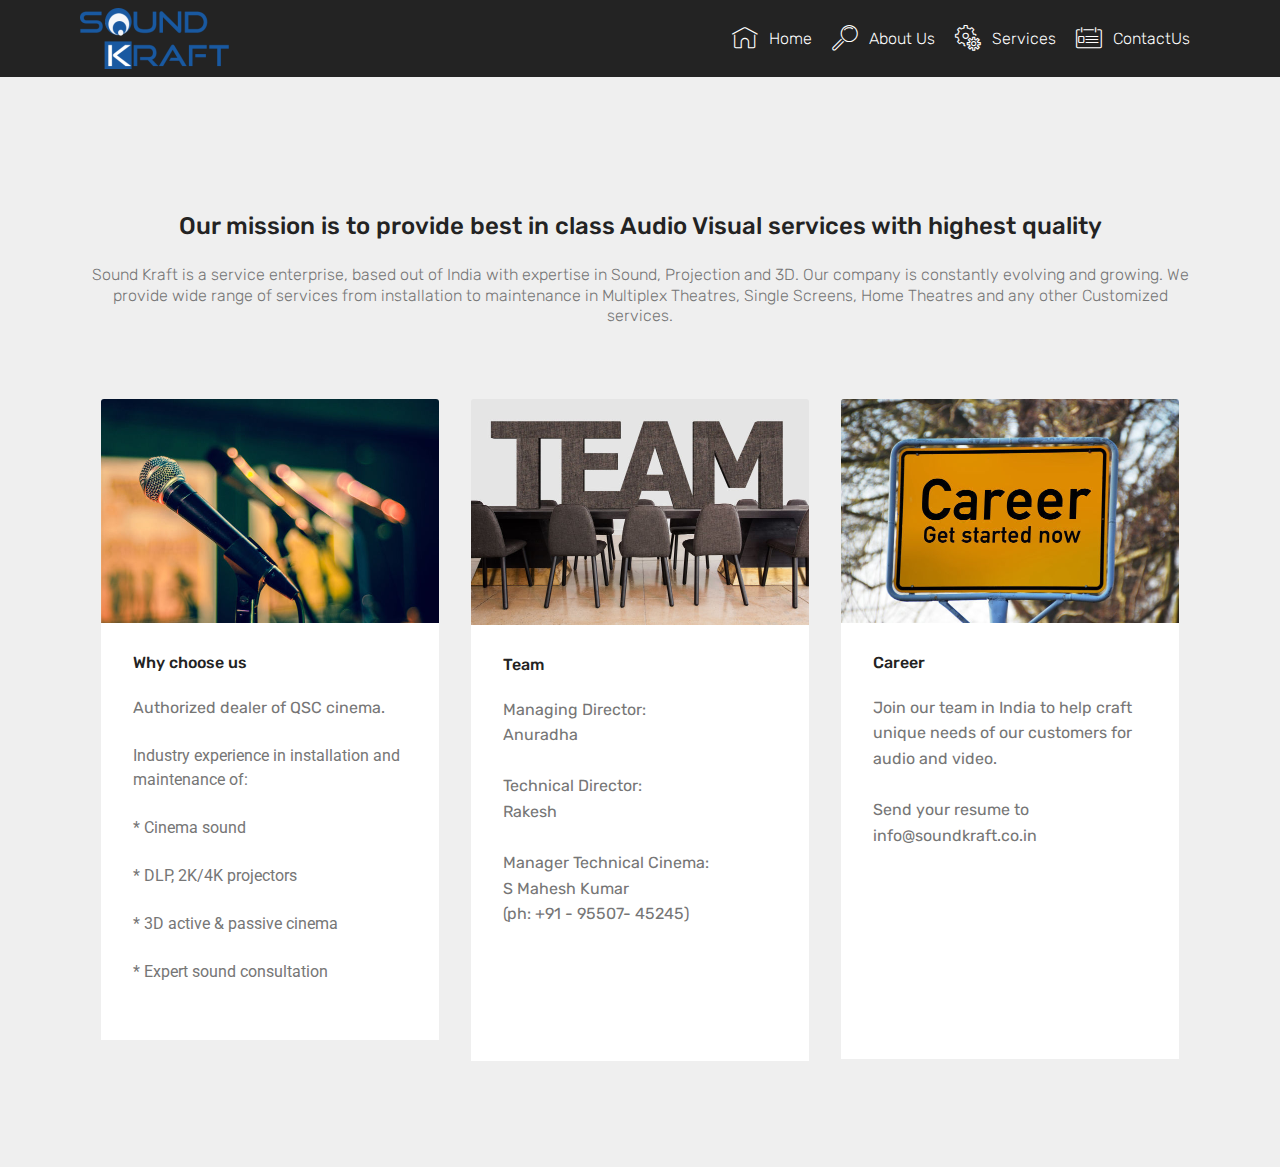
==== AboutUs.html @ 30b222fb "create github pages" ====
<!DOCTYPE html>
<html >
<head>
  <!-- Site made with Mobirise Website Builder v4.8.8, https://mobirise.com -->
  <meta charset="UTF-8">
  <meta http-equiv="X-UA-Compatible" content="IE=edge">
  <meta name="generator" content="Mobirise v4.8.8, mobirise.com">
  <meta name="viewport" content="width=device-width, initial-scale=1, minimum-scale=1">
  <link rel="shortcut icon" href="assets/images/sound-kraft-logo-without-bg-300x122.png" type="image/x-icon">
  <meta name="description" content="Web Site Builder Description">
  <title>AboutUs</title>
  <link rel="stylesheet" href="assets/web/assets/mobirise-icons/mobirise-icons.css">
  <link rel="stylesheet" href="assets/tether/tether.min.css">
  <link rel="stylesheet" href="assets/bootstrap/css/bootstrap.min.css">
  <link rel="stylesheet" href="assets/bootstrap/css/bootstrap-grid.min.css">
  <link rel="stylesheet" href="assets/bootstrap/css/bootstrap-reboot.min.css">
  <link rel="stylesheet" href="assets/animatecss/animate.min.css">
  <link rel="stylesheet" href="assets/dropdown/css/style.css">
  <link rel="stylesheet" href="assets/theme/css/style.css">
  <link rel="stylesheet" href="assets/mobirise/css/mbr-additional.css" type="text/css">
  
  
  
</head>
<body>
  <section class="menu cid-qTkzRZLJNu" once="menu" id="menu1-4">

    

    <nav class="navbar navbar-expand beta-menu navbar-dropdown align-items-center navbar-fixed-top navbar-toggleable-sm">
        <button class="navbar-toggler navbar-toggler-right" type="button" data-toggle="collapse" data-target="#navbarSupportedContent" aria-controls="navbarSupportedContent" aria-expanded="false" aria-label="Toggle navigation">
            <div class="hamburger">
                <span></span>
                <span></span>
                <span></span>
                <span></span>
            </div>
        </button>
        <div class="menu-logo">
            <div class="navbar-brand">
                <span class="navbar-logo">
                    <a href="index.html">
                         <img src="assets/images/sound-kraft-logo-without-bg-300x122.png" alt="Mobirise" title="" style="height: 3.8rem;">
                    </a>
                </span>
                
            </div>
        </div>
        <div class="collapse navbar-collapse" id="navbarSupportedContent">
            <ul class="navbar-nav nav-dropdown nav-right" data-app-modern-menu="true"><li class="nav-item">
                    <a class="nav-link link text-white display-4" href="index.html">
                        <span class="mbri-home mbr-iconfont mbr-iconfont-btn"></span>Home</a>
                </li>
                <li class="nav-item">
                    <a class="nav-link link text-white display-4" href="AboutUs.html">
                        <span class="mbri-search mbr-iconfont mbr-iconfont-btn"></span>
                        About Us
                    </a>
                </li><li class="nav-item"><a class="nav-link link text-white display-4" href="Services.html"><span class="mbri-setting mbr-iconfont mbr-iconfont-btn"></span>
                        Services</a></li><li class="nav-item"><a class="nav-link link text-white display-4" href="ContactUs.html"><span class="mbri-contact-form mbr-iconfont mbr-iconfont-btn"></span>
                        ContactUs</a></li></ul>
            
        </div>
    </nav>
</section>

<section class="engine"><a href="https://mobirise.info/l">free website templates</a></section><section class="features18 popup-btn-cards cid-rdeKLaR53b" id="features18-a">

    

    
    <div class="container">
        <h2 class="mbr-section-title pb-3 align-center mbr-fonts-style display-5">Our mission is to provide best in class Audio Visual services with highest quality</h2>
        <h3 class="mbr-section-subtitle display-5 align-center mbr-fonts-style mbr-light display-7">Sound Kraft is a service enterprise, based out of India with expertise in Sound, Projection and 3D.
 Our company is constantly evolving and growing.&nbsp;We provide wide range of services from installation to maintenance in Multiplex Theatres, Single Screens, Home Theatres and any other Customized services.</h3>
        <div class="media-container-row pt-5 ">
            <div class="card p-3 col-12 col-md-6 col-lg-4">
                <div class="card-wrapper ">
                    <div class="card-img">
                        <div class="mbr-overlay"></div>
                        <div class="mbr-section-btn text-center"><a href="#bottom" class="btn btn-primary display-4">Why choose us?</a></div>
                        <img src="assets/images/mbr-676x447.jpg" alt="Mobirise" title="">
                    </div>
                    <div class="card-box">
                        <h4 class="card-title mbr-fonts-style display-7">
                            Why choose us</h4>
                        <p class="mbr-text mbr-fonts-style align-left display-7"><span style="font-size: 1rem;">Authorized </span><span style="font-size: 1rem;">dealer </span><span style="font-size: 1rem;">of QSC cinema.</span></p><p><span style="font-size: 1rem;">Industry experience in installation and maintenance of:</span></p><p>* Cinema sound</p><p><span style="font-size: 1rem;">* DLP, 2K/4K projectors</span></p><p>* 3D active &amp; passive cinema</p><p>* Expert sound consultation</p><p></p>
                    </div>
                </div>
            </div>
            <div class="card p-3 col-12 col-md-6 col-lg-4">
                <div class="card-wrapper">
                    <div class="card-img">
                        <div class="mbr-overlay"></div>
                        <div class="mbr-section-btn text-center"><a href="#bottom" class="btn btn-primary display-4">Team</a></div>
                        <img src="assets/images/mbr-1-676x451.jpg" alt="Mobirise" title="">
                    </div>
                    <div class="card-box">
                        <h4 class="card-title mbr-fonts-style display-7">
                            Team</h4>
                        <p class="mbr-text mbr-fonts-style display-7">Managing Director:<br>Anuradha<br><br>Technical Director:<br>Rakesh<br><br>Manager Technical Cinema:<br>S Mahesh Kumar<br>(ph: +91 - 95507- 45245)<br><br><br><br><br></p>
                    </div>
                </div>
            </div>

            <div class="card p-3 col-12 col-md-6 col-lg-4">
                <div class="card-wrapper">
                    <div class="card-img">
                        <div class="mbr-overlay"></div>
                        <div class="mbr-section-btn text-center"><a href="#bottom" class="btn btn-primary display-4">Career</a></div>
                        <img src="assets/images/mbr-1-676x447.jpg" alt="Mobirise" title="">
                    </div>
                    <div class="card-box">
                        <h4 class="card-title mbr-fonts-style display-7">
                            Career</h4>
                        <p class="mbr-text mbr-fonts-style display-7">Join our team in India to help craft unique needs of our customers for audio and video.<br><br>Send your resume to info@soundkraft.co.in<br><br><br><br><br><br><br><br></p>
                    </div>
                </div>
            </div>

            
        </div>
    </div>
</section>


  <script src="assets/web/assets/jquery/jquery.min.js"></script>
  <script src="assets/popper/popper.min.js"></script>
  <script src="assets/tether/tether.min.js"></script>
  <script src="assets/bootstrap/js/bootstrap.min.js"></script>
  <script src="assets/smoothscroll/smooth-scroll.js"></script>
  <script src="assets/touchswipe/jquery.touch-swipe.min.js"></script>
  <script src="assets/viewportchecker/jquery.viewportchecker.js"></script>
  <script src="assets/mbr-popup-btns/mbr-popup-btns.js"></script>
  <script src="assets/dropdown/js/script.min.js"></script>
  <script src="assets/theme/js/script.js"></script>
  
  
  <input name="animation" type="hidden">
  </body>
</html>
---- assets/web/assets/mobirise-icons/mobirise-icons.css ----
@font-face {
  font-family: 'MobiriseIcons';
  src:  url('mobirise-icons.eot?spat4u');
  src:  url('mobirise-icons.eot?spat4u#iefix') format('embedded-opentype'),
    url('mobirise-icons.ttf?spat4u') format('truetype'),
    url('mobirise-icons.woff?spat4u') format('woff'),
    url('mobirise-icons.svg?spat4u#MobiriseIcons') format('svg');
  font-weight: normal;
  font-style: normal;
}

[class^="mbri-"], [class*=" mbri-"] {
  /* use !important to prevent issues with browser extensions that change fonts */
  font-family: MobiriseIcons !important;
  speak: none;
  font-style: normal;
  font-weight: normal;
  font-variant: normal;
  text-transform: none;
  line-height: 1;

  /* Better Font Rendering =========== */
  -webkit-font-smoothing: antialiased;
  -moz-osx-font-smoothing: grayscale;
}

.mbri-add-submenu:before {
  content: "\e900";
}
.mbri-alert:before {
  content: "\e901";
}
.mbri-align-center:before {
  content: "\e902";
}
.mbri-align-justify:before {
  content: "\e903";
}
.mbri-align-left:before {
  content: "\e904";
}
.mbri-align-right:before {
  content: "\e905";
}
.mbri-android:before {
  content: "\e906";
}
.mbri-apple:before {
  content: "\e907";
}
.mbri-arrow-down:before {
  content: "\e908";
}
.mbri-arrow-next:before {
  content: "\e909";
}
.mbri-arrow-prev:before {
  content: "\e90a";
}
.mbri-arrow-up:before {
  content: "\e90b";
}
.mbri-bold:before {
  content: "\e90c";
}
.mbri-bookmark:before {
  content: "\e90d";
}
.mbri-bootstrap:before {
  content: "\e90e";
}
.mbri-briefcase:before {
  content: "\e90f";
}
.mbri-browse:before {
  content: "\e910";
}
.mbri-bulleted-list:before {
  content: "\e911";
}
.mbri-calendar:before {
  content: "\e912";
}
.mbri-camera:before {
  content: "\e913";
}
.mbri-cart-add:before {
  content: "\e914";
}
.mbri-cart-full:before {
  content: "\e915";
}
.mbri-cash:before {
  content: "\e916";
}
.mbri-change-style:before {
  content: "\e917";
}
.mbri-chat:before {
  content: "\e918";
}
.mbri-clock:before {
  content: "\e919";
}
.mbri-close:before {
  content: "\e91a";
}
.mbri-cloud:before {
  content: "\e91b";
}
.mbri-code:before {
  content: "\e91c";
}
.mbri-contact-form:before {
  content: "\e91d";
}
.mbri-credit-card:before {
  content: "\e91e";
}
.mbri-cursor-click:before {
  content: "\e91f";
}
.mbri-cust-feedback:before {
  content: "\e920";
}
.mbri-database:before {
  content: "\e921";
}
.mbri-delivery:before {
  content: "\e922";
}
.mbri-desktop:before {
  content: "\e923";
}
.mbri-devices:before {
  content: "\e924";
}
.mbri-down:before {
  content: "\e925";
}
.mbri-download:before {
  content: "\e989";
}
.mbri-drag-n-drop:before {
  content: "\e927";
}
.mbri-drag-n-drop2:before {
  content: "\e928";
}
.mbri-edit:before {
  content: "\e929";
}
.mbri-edit2:before {
  content: "\e92a";
}
.mbri-error:before {
  content: "\e92b";
}
.mbri-extension:before {
  content: "\e92c";
}
.mbri-features:before {
  content: "\e92d";
}
.mbri-file:before {
  content: "\e92e";
}
.mbri-flag:before {
  content: "\e92f";
}
.mbri-folder:before {
  content: "\e930";
}
.mbri-gift:before {
  content: "\e931";
}
.mbri-github:before {
  content: "\e932";
}
.mbri-globe:before {
  content: "\e933";
}
.mbri-globe-2:before {
  content: "\e934";
}
.mbri-growing-chart:before {
  content: "\e935";
}
.mbri-hearth:before {
  content: "\e936";
}
.mbri-help:before {
  content: "\e937";
}
.mbri-home:before {
  content: "\e938";
}
.mbri-hot-cup:before {
  content: "\e939";
}
.mbri-idea:before {
  content: "\e93a";
}
.mbri-image-gallery:before {
  content: "\e93b";
}
.mbri-image-slider:before {
  content: "\e93c";
}
.mbri-info:before {
  content: "\e93d";
}
.mbri-italic:before {
  content: "\e93e";
}
.mbri-key:before {
  content: "\e93f";
}
.mbri-laptop:before {
  content: "\e940";
}
.mbri-layers:before {
  content: "\e941";
}
.mbri-left-right:before {
  content: "\e942";
}
.mbri-left:before {
  content: "\e943";
}
.mbri-letter:before {
  content: "\e944";
}
.mbri-like:before {
  content: "\e945";
}
.mbri-link:before {
  content: "\e946";
}
.mbri-lock:before {
  content: "\e947";
}
.mbri-login:before {
  content: "\e948";
}
.mbri-logout:before {
  content: "\e949";
}
.mbri-magic-stick:before {
  content: "\e94a";
}
.mbri-map-pin:before {
  content: "\e94b";
}
.mbri-menu:before {
  content: "\e94c";
}
.mbri-mobile:before {
  content: "\e94d";
}
.mbri-mobile2:before {
  content: "\e94e";
}
.mbri-mobirise:before {
  content: "\e94f";
}
.mbri-more-horizontal:before {
  content: "\e950";
}
.mbri-more-vertical:before {
  content: "\e951";
}
.mbri-music:before {
  content: "\e952";
}
.mbri-new-file:before {
  content: "\e953";
}
.mbri-numbered-list:before {
  content: "\e954";
}
.mbri-opened-folder:before {
  content: "\e955";
}
.mbri-pages:before {
  content: "\e956";
}
.mbri-paper-plane:before {
  content: "\e957";
}
.mbri-paperclip:before {
  content: "\e958";
}
.mbri-photo:before {
  content: "\e959";
}
.mbri-photos:before {
  content: "\e95a";
}
.mbri-pin:before {
  content: "\e95b";
}
.mbri-play:before {
  content: "\e95c";
}
.mbri-plus:before {
  content: "\e95d";
}
.mbri-preview:before {
  content: "\e95e";
}
.mbri-print:before {
  content: "\e95f";
}
.mbri-protect:before {
  content: "\e960";
}
.mbri-question:before {
  content: "\e961";
}
.mbri-quote-left:before {
  content: "\e962";
}
.mbri-quote-right:before {
  content: "\e963";
}
.mbri-refresh:before {
  content: "\e964";
}
.mbri-responsive:before {
  content: "\e965";
}
.mbri-right:before {
  content: "\e966";
}
.mbri-rocket:before {
  content: "\e967";
}
.mbri-sad-face:before {
  content: "\e968";
}
.mbri-sale:before {
  content: "\e969";
}
.mbri-save:before {
  content: "\e96a";
}
.mbri-search:before {
  content: "\e96b";
}
.mbri-setting:before {
  content: "\e96c";
}
.mbri-setting2:before {
  content: "\e96d";
}
.mbri-setting3:before {
  content: "\e96e";
}
.mbri-share:before {
  content: "\e96f";
}
.mbri-shopping-bag:before {
  content: "\e970";
}
.mbri-shopping-basket:before {
  content: "\e971";
}
.mbri-shopping-cart:before {
  content: "\e972";
}
.mbri-sites:before {
  content: "\e973";
}
.mbri-smile-face:before {
  content: "\e974";
}
.mbri-speed:before {
  content: "\e975";
}
.mbri-star:before {
  content: "\e976";
}
.mbri-success:before {
  content: "\e977";
}
.mbri-sun:before {
  content: "\e978";
}
.mbri-sun2:before {
  content: "\e979";
}
.mbri-tablet:before {
  content: "\e97a";
}
.mbri-tablet-vertical:before {
  content: "\e97b";
}
.mbri-target:before {
  content: "\e97c";
}
.mbri-timer:before {
  content: "\e97d";
}
.mbri-to-ftp:before {
  content: "\e97e";
}
.mbri-to-local-drive:before {
  content: "\e97f";
}
.mbri-touch-swipe:before {
  content: "\e980";
}
.mbri-touch:before {
  content: "\e981";
}
.mbri-trash:before {
  content: "\e982";
}
.mbri-underline:before {
  content: "\e983";
}
.mbri-unlink:before {
  content: "\e984";
}
.mbri-unlock:before {
  content: "\e985";
}
.mbri-up-down:before {
  content: "\e986";
}
.mbri-up:before {
  content: "\e987";
}
.mbri-update:before {
  content: "\e988";
}
.mbri-upload:before {
 content: "\e926"; 
}
.mbri-user:before {
  content: "\e98a";
}
.mbri-user2:before {
  content: "\e98b";
}
.mbri-users:before {
  content: "\e98c";
}
.mbri-video:before {
  content: "\e98d";
}
.mbri-video-play:before {
  content: "\e98e";
}
.mbri-watch:before {
  content: "\e98f";
}
.mbri-website-theme:before {
  content: "\e990";
}
.mbri-wifi:before {
  content: "\e991";
}
.mbri-windows:before {
  content: "\e992";
}
.mbri-zoom-out:before {
  content: "\e993";
}
.mbri-redo:before {
  content: "\e994";
}
.mbri-undo:before {
  content: "\e995";
}
---- assets/theme/css/style.css ----
/*!
 * Mobirise v4 theme (https://mobirise.com/)
 * Copyright 2017 Mobirise
 */
section {
  background-color: #eeeeee; }

section,
.container,
.container-fluid {
  position: relative;
  word-wrap: break-word; }

a.mbr-iconfont:hover {
  text-decoration: none; }

.article .lead p, .article .lead ul, .article .lead ol, .article .lead pre, .article .lead blockquote {
  margin-bottom: 0; }

a {
  font-style: normal;
  font-weight: 400;
  cursor: pointer; }
  a, a:hover {
    text-decoration: none; }

figure {
  margin-bottom: 0; }

body {
  color: #232323; }

h1, h2, h3, h4, h5, h6,
.h1, .h2, .h3, .h4, .h5, .h6,
.display-1, .display-2, .display-3, .display-4 {
  line-height: 1;
  word-break: break-word;
  word-wrap: break-word; }

b, strong {
  font-weight: bold; }

blockquote {
  padding: 10px 0 10px 20px;
  position: relative;
  border-left: 2px solid;
  border-color: #ff3366; }

input:-webkit-autofill, input:-webkit-autofill:hover, input:-webkit-autofill:focus, input:-webkit-autofill:active {
  transition-delay: 9999s;
  transition-property: background-color, color; }

textarea[type="hidden"] {
  display: none; }

body {
  position: relative; }

section {
  background-position: 50% 50%;
  background-repeat: no-repeat;
  background-size: cover; }
  section .mbr-background-video,
  section .mbr-background-video-preview {
    position: absolute;
    bottom: 0;
    left: 0;
    right: 0;
    top: 0; }

.hidden {
  visibility: hidden; }

.mbr-z-index20 {
  z-index: 20; }

/*! Base colors */
.mbr-white {
  color: #ffffff; }

.mbr-black {
  color: #000000; }

.mbr-bg-white {
  background-color: #ffffff; }

.mbr-bg-black {
  background-color: #000000; }

/*! Text-aligns */
.align-left {
  text-align: left; }

.align-center {
  text-align: center; }

.align-right {
  text-align: right; }

@media (max-width: 767px) {
  .align-left, .align-center, .align-right, .mbr-section-btn, .mbr-section-title {
    text-align: center; } }
/*! Font-weight  */
.mbr-light {
  font-weight: 300; }

.mbr-regular {
  font-weight: 400; }

.mbr-semibold {
  font-weight: 500; }

.mbr-bold {
  font-weight: 700; }

/*! Media  */
.media-size-item {
  -webkit-flex: 1 1 auto;
  -moz-flex: 1 1 auto;
  -ms-flex: 1 1 auto;
  -o-flex: 1 1 auto;
  flex: 1 1 auto; }

.media-content {
  -webkit-flex-basis: 100%;
  flex-basis: 100%; }

.media-container-row {
  display: -ms-flexbox;
  display: -webkit-flex;
  display: flex;
  -webkit-flex-direction: row;
  -ms-flex-direction: row;
  flex-direction: row;
  -webkit-flex-wrap: wrap;
  -ms-flex-wrap: wrap;
  flex-wrap: wrap;
  -webkit-justify-content: center;
  -ms-flex-pack: center;
  justify-content: center;
  -webkit-align-content: center;
  -ms-flex-line-pack: center;
  align-content: center;
  -webkit-align-items: start;
  -ms-flex-align: start;
  align-items: start; }
  .media-container-row .media-size-item {
    width: 400px; }

.media-container-column {
  display: -ms-flexbox;
  display: -webkit-flex;
  display: flex;
  -webkit-flex-direction: column;
  -ms-flex-direction: column;
  flex-direction: column;
  -webkit-flex-wrap: wrap;
  -ms-flex-wrap: wrap;
  flex-wrap: wrap;
  -webkit-justify-content: center;
  -ms-flex-pack: center;
  justify-content: center;
  -webkit-align-content: center;
  -ms-flex-line-pack: center;
  align-content: center;
  -webkit-align-items: stretch;
  -ms-flex-align: stretch;
  align-items: stretch; }
  .media-container-column > * {
    width: 100%; }

@media (min-width: 992px) {
  .media-container-row {
    -webkit-flex-wrap: nowrap;
    -ms-flex-wrap: nowrap;
    flex-wrap: nowrap; } }
figure {
  overflow: hidden; }

figure[mbr-media-size] {
  transition: width 0.1s; }

.mbr-figure img, .mbr-figure iframe {
  display: block;
  width: 100%; }

.card {
  background-color: transparent;
  border: none; }

.card-img {
  text-align: center;
  flex-shrink: 0;
  -webkit-flex-shrink: 0; }

.media {
  max-width: 100%;
  margin: 0 auto; }

.mbr-figure {
  -ms-flex-item-align: center;
  -ms-grid-row-align: center;
  -webkit-align-self: center;
  align-self: center; }

.media-container > div {
  max-width: 100%; }

.mbr-figure img, .card-img img {
  width: 100%; }

@media (max-width: 991px) {
  .media-size-item {
    width: auto !important; }

  .media {
    width: auto; }

  .mbr-figure {
    width: 100% !important; } }
/*! Buttons */
.mbr-section-btn {
  margin-left: -.25rem;
  margin-right: -.25rem;
  font-size: 0; }

nav .mbr-section-btn {
  margin-left: 0rem;
  margin-right: 0rem; }

/*! Btn icon margin */
.btn .mbr-iconfont, .btn.btn-sm .mbr-iconfont {
  cursor: pointer;
  margin-right: 0.5rem; }

.btn.btn-md .mbr-iconfont, .btn.btn-md .mbr-iconfont {
  margin-right: 0.8rem; }

.mbr-regular {
  font-weight: 400; }

.mbr-semibold {
  font-weight: 500; }

.mbr-bold {
  font-weight: 700; }

[type="submit"] {
  -webkit-appearance: none; }

/*! Full-screen */
.mbr-fullscreen .mbr-overlay {
  min-height: 100vh; }

.mbr-fullscreen {
  display: flex;
  display: -webkit-flex;
  display: -moz-flex;
  display: -ms-flex;
  display: -o-flex;
  align-items: center;
  -webkit-align-items: center;
  min-height: 100vh;
  padding-top: 3rem;
  padding-bottom: 3rem; }

/*! Map */
.map {
  height: 25rem;
  position: relative; }
  .map iframe {
    width: 100%;
    height: 100%; }

/* Form */
.form-asterisk {
  font-family: initial;
  position: absolute;
  top: -2px;
  font-weight: normal; }

/*! Scroll to top arrow */
.mbr-arrow-up {
  bottom: 25px;
  right: 90px;
  position: fixed;
  text-align: right;
  z-index: 5000;
  color: #ffffff;
  font-size: 32px;
  transform: rotate(180deg);
  -webkit-transform: rotate(180deg); }

.mbr-arrow-up a {
  background: rgba(0, 0, 0, 0.2);
  border-radius: 3px;
  color: #fff;
  display: inline-block;
  height: 60px;
  width: 60px;
  outline-style: none !important;
  position: relative;
  text-decoration: none;
  transition: all .3s ease-in-out;
  cursor: pointer;
  text-align: center; }
  .mbr-arrow-up a:hover {
    background-color: rgba(0, 0, 0, 0.4); }
  .mbr-arrow-up a i {
    line-height: 60px; }

.mbr-arrow-up-icon {
  display: block;
  color: #fff; }

.mbr-arrow-up-icon::before {
  content: "\203a";
  display: inline-block;
  font-family: serif;
  font-size: 32px;
  line-height: 1;
  font-style: normal;
  position: relative;
  top: 6px;
  left: -4px;
  -webkit-transform: rotate(-90deg);
  transform: rotate(-90deg); }

/*! Arrow Down */
.mbr-arrow {
  position: absolute;
  bottom: 45px;
  left: 50%;
  width: 60px;
  height: 60px;
  cursor: pointer;
  background-color: rgba(80, 80, 80, 0.5);
  border-radius: 50%;
  -webkit-transform: translateX(-50%);
  transform: translateX(-50%); }
  .mbr-arrow > a {
    display: inline-block;
    text-decoration: none;
    outline-style: none;
    -webkit-animation: arrowdown 1.7s ease-in-out infinite;
    animation: arrowdown 1.7s ease-in-out infinite; }
    .mbr-arrow > a > i {
      position: absolute;
      top: -2px;
      left: 15px;
      font-size: 2rem; }

@keyframes arrowdown {
  0% {
    transform: translateY(0px);
    -webkit-transform: translateY(0px); }
  50% {
    transform: translateY(-5px);
    -webkit-transform: translateY(-5px); }
  100% {
    transform: translateY(0px);
    -webkit-transform: translateY(0px); } }
@-webkit-keyframes arrowdown {
  0% {
    transform: translateY(0px);
    -webkit-transform: translateY(0px); }
  50% {
    transform: translateY(-5px);
    -webkit-transform: translateY(-5px); }
  100% {
    transform: translateY(0px);
    -webkit-transform: translateY(0px); } }
@media (max-width: 500px) {
  .mbr-arrow-up {
    left: 50%;
    right: auto;
    transform: translateX(-50%) rotate(180deg);
    -webkit-transform: translateX(-50%) rotate(180deg); } }
/*Gradients animation*/
@keyframes gradient-animation {
  from {
    background-position: 0% 100%;
    animation-timing-function: ease-in-out; }
  to {
    background-position: 100% 0%;
    animation-timing-function: ease-in-out; } }
@-webkit-keyframes gradient-animation {
  from {
    background-position: 0% 100%;
    animation-timing-function: ease-in-out; }
  to {
    background-position: 100% 0%;
    animation-timing-function: ease-in-out; } }
.bg-gradient {
  background-size: 200% 200%;
  animation: gradient-animation 5s infinite alternate;
  -webkit-animation: gradient-animation 5s infinite alternate; }

.menu .navbar-brand {
  display: -webkit-flex; }
  .menu .navbar-brand span {
    display: flex;
    display: -webkit-flex; }
  .menu .navbar-brand .navbar-caption-wrap {
    display: -webkit-flex; }
  .menu .navbar-brand .navbar-logo img {
    display: -webkit-flex; }
@media (min-width: 768px) and (max-width: 991px) {
  .menu .navbar-toggleable-sm .navbar-nav {
    display: -webkit-box;
    display: -webkit-flex;
    display: -ms-flexbox; } }
@media (min-width: 992px) {
  .menu .navbar-nav.nav-dropdown {
    display: -webkit-flex; }
  .menu .navbar-toggleable-sm .navbar-collapse {
    display: -webkit-flex !important; } }
@media (max-width: 767px) {
  .menu .navbar-collapse {
    overflow-y: auto;
    max-height: 80vh; }
  .menu .dropdown-menu {
    max-height: 60vh;
    overflow-y: auto; } }

.navbar {
  display: -webkit-flex;
  -webkit-flex-wrap: wrap;
  -webkit-align-items: center;
  -webkit-justify-content: space-between; }

.navbar-collapse {
  -webkit-flex-basis: 100%;
  -webkit-flex-grow: 1;
  -webkit-align-items: center; }

.nav-dropdown .link {
  padding: .667em 1.667em !important;
  margin: 0 !important; }

.nav {
  display: -webkit-flex;
  -webkit-flex-wrap: wrap; }

.row {
  display: -webkit-flex;
  -webkit-flex-wrap: wrap; }

.justify-content-center {
  -webkit-justify-content: center; }

.form-inline {
  display: -webkit-flex;
  -webkit-flex-flow: row wrap;
  -webkit-align-items: center; }

.card-wrapper {
  -webkit-flex: 1; }

.carousel-control {
  z-index: 10;
  display: -webkit-flex;
  -webkit-align-items: center;
  -webkit-justify-content: center; }

.carousel-controls {
  display: -webkit-flex; }

.media {
  display: -webkit-flex; }

/*# sourceMappingURL=style.css.map */
.engine {
	position: absolute;
	text-indent: -2400px;
	text-align: center;
	padding: 0;
	top: 0;
	left: -2400px;
}
---- assets/mobirise/css/mbr-additional.css ----
@import url(https://fonts.googleapis.com/css?family=Roboto:100,100i,300,300i,400,400i,500,500i,700,700i,900,900i);
@import url(https://fonts.googleapis.com/css?family=Rubik:300,300i,400,400i,500,500i,700,700i,900,900i);





body {
  font-style: normal;
  line-height: 1.5;
}
.mbr-section-title {
  font-style: normal;
  line-height: 1.2;
}
.mbr-section-subtitle {
  line-height: 1.3;
}
.mbr-text {
  font-style: normal;
  line-height: 1.6;
}
.display-1 {
  font-family: 'Roboto', sans-serif;
  font-size: 4.25rem;
}
.display-1 > .mbr-iconfont {
  font-size: 6.8rem;
}
.display-2 {
  font-family: 'Rubik', sans-serif;
  font-size: 3rem;
}
.display-2 > .mbr-iconfont {
  font-size: 4.8rem;
}
.display-4 {
  font-family: 'Rubik', sans-serif;
  font-size: 1rem;
}
.display-4 > .mbr-iconfont {
  font-size: 1.6rem;
}
.display-5 {
  font-family: 'Rubik', sans-serif;
  font-size: 1.5rem;
}
.display-5 > .mbr-iconfont {
  font-size: 2.4rem;
}
.display-7 {
  font-family: 'Rubik', sans-serif;
  font-size: 1rem;
}
.display-7 > .mbr-iconfont {
  font-size: 1.6rem;
}
/* ---- Fluid typography for mobile devices ---- */
/* 1.4 - font scale ratio ( bootstrap == 1.42857 ) */
/* 100vw - current viewport width */
/* (48 - 20)  48 == 48rem == 768px, 20 == 20rem == 320px(minimal supported viewport) */
/* 0.65 - min scale variable, may vary */
@media (max-width: 768px) {
  .display-1 {
    font-size: 3.4rem;
    font-size: calc( 2.1374999999999997rem + (4.25 - 2.1374999999999997) * ((100vw - 20rem) / (48 - 20)));
    line-height: calc( 1.4 * (2.1374999999999997rem + (4.25 - 2.1374999999999997) * ((100vw - 20rem) / (48 - 20))));
  }
  .display-2 {
    font-size: 2.4rem;
    font-size: calc( 1.7rem + (3 - 1.7) * ((100vw - 20rem) / (48 - 20)));
    line-height: calc( 1.4 * (1.7rem + (3 - 1.7) * ((100vw - 20rem) / (48 - 20))));
  }
  .display-4 {
    font-size: 0.8rem;
    font-size: calc( 1rem + (1 - 1) * ((100vw - 20rem) / (48 - 20)));
    line-height: calc( 1.4 * (1rem + (1 - 1) * ((100vw - 20rem) / (48 - 20))));
  }
  .display-5 {
    font-size: 1.2rem;
    font-size: calc( 1.175rem + (1.5 - 1.175) * ((100vw - 20rem) / (48 - 20)));
    line-height: calc( 1.4 * (1.175rem + (1.5 - 1.175) * ((100vw - 20rem) / (48 - 20))));
  }
}
/* Buttons */
.btn {
  font-weight: 500;
  border-width: 2px;
  font-style: normal;
  letter-spacing: 1px;
  margin: .4rem .8rem;
  white-space: normal;
  -webkit-transition: all 0.3s ease-in-out;
  -moz-transition: all 0.3s ease-in-out;
  transition: all 0.3s ease-in-out;
  display: inline-flex;
  align-items: center;
  justify-content: center;
  word-break: break-word;
  -webkit-align-items: center;
  -webkit-justify-content: center;
  display: -webkit-inline-flex;
  padding: 1rem 3rem;
  border-radius: 3px;
}
.btn-sm {
  font-weight: 500;
  letter-spacing: 1px;
  -webkit-transition: all 0.3s ease-in-out;
  -moz-transition: all 0.3s ease-in-out;
  transition: all 0.3s ease-in-out;
  padding: 0.6rem 1.5rem;
  border-radius: 3px;
}
.btn-md {
  font-weight: 500;
  letter-spacing: 1px;
  margin: .4rem .8rem !important;
  -webkit-transition: all 0.3s ease-in-out;
  -moz-transition: all 0.3s ease-in-out;
  transition: all 0.3s ease-in-out;
  padding: 1rem 3rem;
  border-radius: 3px;
}
.btn-lg {
  font-weight: 500;
  letter-spacing: 1px;
  margin: .4rem .8rem !important;
  -webkit-transition: all 0.3s ease-in-out;
  -moz-transition: all 0.3s ease-in-out;
  transition: all 0.3s ease-in-out;
  padding: 1.2rem 3.2rem;
  border-radius: 3px;
}
.bg-primary {
  background-color: #149dcc !important;
}
.bg-success {
  background-color: #f7ed4a !important;
}
.bg-info {
  background-color: #82786e !important;
}
.bg-warning {
  background-color: #879a9f !important;
}
.bg-danger {
  background-color: #b1a374 !important;
}
.btn-primary,
.btn-primary:active {
  background-color: #149dcc !important;
  border-color: #149dcc !important;
  color: #ffffff !important;
}
.btn-primary:hover,
.btn-primary:focus,
.btn-primary.focus,
.btn-primary.active {
  color: #ffffff !important;
  background-color: #0d6786 !important;
  border-color: #0d6786 !important;
}
.btn-primary.disabled,
.btn-primary:disabled {
  color: #ffffff !important;
  background-color: #0d6786 !important;
  border-color: #0d6786 !important;
}
.btn-secondary,
.btn-secondary:active {
  background-color: #ff3366 !important;
  border-color: #ff3366 !important;
  color: #ffffff !important;
}
.btn-secondary:hover,
.btn-secondary:focus,
.btn-secondary.focus,
.btn-secondary.active {
  color: #ffffff !important;
  background-color: #e50039 !important;
  border-color: #e50039 !important;
}
.btn-secondary.disabled,
.btn-secondary:disabled {
  color: #ffffff !important;
  background-color: #e50039 !important;
  border-color: #e50039 !important;
}
.btn-info,
.btn-info:active {
  background-color: #82786e !important;
  border-color: #82786e !important;
  color: #ffffff !important;
}
.btn-info:hover,
.btn-info:focus,
.btn-info.focus,
.btn-info.active {
  color: #ffffff !important;
  background-color: #59524b !important;
  border-color: #59524b !important;
}
.btn-info.disabled,
.btn-info:disabled {
  color: #ffffff !important;
  background-color: #59524b !important;
  border-color: #59524b !important;
}
.btn-success,
.btn-success:active {
  background-color: #f7ed4a !important;
  border-color: #f7ed4a !important;
  color: #3f3c03 !important;
}
.btn-success:hover,
.btn-success:focus,
.btn-success.focus,
.btn-success.active {
  color: #3f3c03 !important;
  background-color: #eadd0a !important;
  border-color: #eadd0a !important;
}
.btn-success.disabled,
.btn-success:disabled {
  color: #3f3c03 !important;
  background-color: #eadd0a !important;
  border-color: #eadd0a !important;
}
.btn-warning,
.btn-warning:active {
  background-color: #879a9f !important;
  border-color: #879a9f !important;
  color: #ffffff !important;
}
.btn-warning:hover,
.btn-warning:focus,
.btn-warning.focus,
.btn-warning.active {
  color: #ffffff !important;
  background-color: #617479 !important;
  border-color: #617479 !important;
}
.btn-warning.disabled,
.btn-warning:disabled {
  color: #ffffff !important;
  background-color: #617479 !important;
  border-color: #617479 !important;
}
.btn-danger,
.btn-danger:active {
  background-color: #b1a374 !important;
  border-color: #b1a374 !important;
  color: #ffffff !important;
}
.btn-danger:hover,
.btn-danger:focus,
.btn-danger.focus,
.btn-danger.active {
  color: #ffffff !important;
  background-color: #8b7d4e !important;
  border-color: #8b7d4e !important;
}
.btn-danger.disabled,
.btn-danger:disabled {
  color: #ffffff !important;
  background-color: #8b7d4e !important;
  border-color: #8b7d4e !important;
}
.btn-white {
  color: #333333 !important;
}
.btn-white,
.btn-white:active {
  background-color: #ffffff !important;
  border-color: #ffffff !important;
  color: #808080 !important;
}
.btn-white:hover,
.btn-white:focus,
.btn-white.focus,
.btn-white.active {
  color: #808080 !important;
  background-color: #d9d9d9 !important;
  border-color: #d9d9d9 !important;
}
.btn-white.disabled,
.btn-white:disabled {
  color: #808080 !important;
  background-color: #d9d9d9 !important;
  border-color: #d9d9d9 !important;
}
.btn-black,
.btn-black:active {
  background-color: #333333 !important;
  border-color: #333333 !important;
  color: #ffffff !important;
}
.btn-black:hover,
.btn-black:focus,
.btn-black.focus,
.btn-black.active {
  color: #ffffff !important;
  background-color: #0d0d0d !important;
  border-color: #0d0d0d !important;
}
.btn-black.disabled,
.btn-black:disabled {
  color: #ffffff !important;
  background-color: #0d0d0d !important;
  border-color: #0d0d0d !important;
}
.btn-primary-outline,
.btn-primary-outline:active {
  background: none;
  border-color: #0b566f;
  color: #0b566f;
}
.btn-primary-outline:hover,
.btn-primary-outline:focus,
.btn-primary-outline.focus,
.btn-primary-outline.active {
  color: #ffffff;
  background-color: #149dcc;
  border-color: #149dcc;
}
.btn-primary-outline.disabled,
.btn-primary-outline:disabled {
  color: #ffffff !important;
  background-color: #149dcc !important;
  border-color: #149dcc !important;
}
.btn-secondary-outline,
.btn-secondary-outline:active {
  background: none;
  border-color: #cc0033;
  color: #cc0033;
}
.btn-secondary-outline:hover,
.btn-secondary-outline:focus,
.btn-secondary-outline.focus,
.btn-secondary-outline.active {
  color: #ffffff;
  background-color: #ff3366;
  border-color: #ff3366;
}
.btn-secondary-outline.disabled,
.btn-secondary-outline:disabled {
  color: #ffffff !important;
  background-color: #ff3366 !important;
  border-color: #ff3366 !important;
}
.btn-info-outline,
.btn-info-outline:active {
  background: none;
  border-color: #4b453f;
  color: #4b453f;
}
.btn-info-outline:hover,
.btn-info-outline:focus,
.btn-info-outline.focus,
.btn-info-outline.active {
  color: #ffffff;
  background-color: #82786e;
  border-color: #82786e;
}
.btn-info-outline.disabled,
.btn-info-outline:disabled {
  color: #ffffff !important;
  background-color: #82786e !important;
  border-color: #82786e !important;
}
.btn-success-outline,
.btn-success-outline:active {
  background: none;
  border-color: #d2c609;
  color: #d2c609;
}
.btn-success-outline:hover,
.btn-success-outline:focus,
.btn-success-outline.focus,
.btn-success-outline.active {
  color: #3f3c03;
  background-color: #f7ed4a;
  border-color: #f7ed4a;
}
.btn-success-outline.disabled,
.btn-success-outline:disabled {
  color: #3f3c03 !important;
  background-color: #f7ed4a !important;
  border-color: #f7ed4a !important;
}
.btn-warning-outline,
.btn-warning-outline:active {
  background: none;
  border-color: #55666b;
  color: #55666b;
}
.btn-warning-outline:hover,
.btn-warning-outline:focus,
.btn-warning-outline.focus,
.btn-warning-outline.active {
  color: #ffffff;
  background-color: #879a9f;
  border-color: #879a9f;
}
.btn-warning-outline.disabled,
.btn-warning-outline:disabled {
  color: #ffffff !important;
  background-color: #879a9f !important;
  border-color: #879a9f !important;
}
.btn-danger-outline,
.btn-danger-outline:active {
  background: none;
  border-color: #7a6e45;
  color: #7a6e45;
}
.btn-danger-outline:hover,
.btn-danger-outline:focus,
.btn-danger-outline.focus,
.btn-danger-outline.active {
  color: #ffffff;
  background-color: #b1a374;
  border-color: #b1a374;
}
.btn-danger-outline.disabled,
.btn-danger-outline:disabled {
  color: #ffffff !important;
  background-color: #b1a374 !important;
  border-color: #b1a374 !important;
}
.btn-black-outline,
.btn-black-outline:active {
  background: none;
  border-color: #000000;
  color: #000000;
}
.btn-black-outline:hover,
.btn-black-outline:focus,
.btn-black-outline.focus,
.btn-black-outline.active {
  color: #ffffff;
  background-color: #333333;
  border-color: #333333;
}
.btn-black-outline.disabled,
.btn-black-outline:disabled {
  color: #ffffff !important;
  background-color: #333333 !important;
  border-color: #333333 !important;
}
.btn-white-outline,
.btn-white-outline:active,
.btn-white-outline.active {
  background: none;
  border-color: #ffffff;
  color: #ffffff;
}
.btn-white-outline:hover,
.btn-white-outline:focus,
.btn-white-outline.focus {
  color: #333333;
  background-color: #ffffff;
  border-color: #ffffff;
}
.text-primary {
  color: #149dcc !important;
}
.text-secondary {
  color: #ff3366 !important;
}
.text-success {
  color: #f7ed4a !important;
}
.text-info {
  color: #82786e !important;
}
.text-warning {
  color: #879a9f !important;
}
.text-danger {
  color: #b1a374 !important;
}
.text-white {
  color: #ffffff !important;
}
.text-black {
  color: #000000 !important;
}
a.text-primary:hover,
a.text-primary:focus {
  color: #0b566f !important;
}
a.text-secondary:hover,
a.text-secondary:focus {
  color: #cc0033 !important;
}
a.text-success:hover,
a.text-success:focus {
  color: #d2c609 !important;
}
a.text-info:hover,
a.text-info:focus {
  color: #4b453f !important;
}
a.text-warning:hover,
a.text-warning:focus {
  color: #55666b !important;
}
a.text-danger:hover,
a.text-danger:focus {
  color: #7a6e45 !important;
}
a.text-white:hover,
a.text-white:focus {
  color: #b3b3b3 !important;
}
a.text-black:hover,
a.text-black:focus {
  color: #4d4d4d !important;
}
.alert-success {
  background-color: #70c770;
}
.alert-info {
  background-color: #82786e;
}
.alert-warning {
  background-color: #879a9f;
}
.alert-danger {
  background-color: #b1a374;
}
.mbr-section-btn a.btn:not(.btn-form) {
  border-radius: 100px;
}
.mbr-section-btn a.btn:not(.btn-form):hover,
.mbr-section-btn a.btn:not(.btn-form):focus {
  box-shadow: none !important;
}
.mbr-section-btn a.btn:not(.btn-form):hover,
.mbr-section-btn a.btn:not(.btn-form):focus {
  box-shadow: 0 10px 40px 0 rgba(0, 0, 0, 0.2) !important;
  -webkit-box-shadow: 0 10px 40px 0 rgba(0, 0, 0, 0.2) !important;
}
.mbr-gallery-filter li a {
  border-radius: 100px !important;
}
.mbr-gallery-filter li.active .btn {
  background-color: #149dcc;
  border-color: #149dcc;
  color: #ffffff;
}
.mbr-gallery-filter li.active .btn:focus {
  box-shadow: none;
}
.nav-tabs .nav-link {
  border-radius: 100px !important;
}
.btn-form {
  border-radius: 0;
}
.btn-form:hover {
  cursor: pointer;
}
a,
a:hover {
  color: #149dcc;
}
.mbr-plan-header.bg-primary .mbr-plan-subtitle,
.mbr-plan-header.bg-primary .mbr-plan-price-desc {
  color: #b4e6f8;
}
.mbr-plan-header.bg-success .mbr-plan-subtitle,
.mbr-plan-header.bg-success .mbr-plan-price-desc {
  color: #ffffff;
}
.mbr-plan-header.bg-info .mbr-plan-subtitle,
.mbr-plan-header.bg-info .mbr-plan-price-desc {
  color: #beb8b2;
}
.mbr-plan-header.bg-warning .mbr-plan-subtitle,
.mbr-plan-header.bg-warning .mbr-plan-price-desc {
  color: #ced6d8;
}
.mbr-plan-header.bg-danger .mbr-plan-subtitle,
.mbr-plan-header.bg-danger .mbr-plan-price-desc {
  color: #dfd9c6;
}
/* Scroll to top button*/
.scrollToTop_wraper {
  display: none;
}
#scrollToTop a i:before {
  content: '';
  position: absolute;
  height: 40%;
  top: 25%;
  background: #fff;
  width: 2px;
  left: calc(50% - 1px);
}
#scrollToTop a i:after {
  content: '';
  position: absolute;
  display: block;
  border-top: 2px solid #fff;
  border-right: 2px solid #fff;
  width: 40%;
  height: 40%;
  left: 30%;
  bottom: 30%;
  transform: rotate(135deg);
  -webkit-transform: rotate(135deg);
}
/* Others*/
.note-check a[data-value=Rubik] {
  font-style: normal;
}
.mbr-arrow a {
  color: #ffffff;
}
@media (max-width: 767px) {
  .mbr-arrow {
    display: none;
  }
}
.form-control-label {
  position: relative;
  cursor: pointer;
  margin-bottom: .357em;
  padding: 0;
}
.alert {
  color: #ffffff;
  border-radius: 0;
  border: 0;
  font-size: .875rem;
  line-height: 1.5;
  margin-bottom: 1.875rem;
  padding: 1.25rem;
  position: relative;
}
.alert.alert-form::after {
  background-color: inherit;
  bottom: -7px;
  content: "";
  display: block;
  height: 14px;
  left: 50%;
  margin-left: -7px;
  position: absolute;
  transform: rotate(45deg);
  width: 14px;
  -webkit-transform: rotate(45deg);
}
.form-control {
  background-color: #f5f5f5;
  box-shadow: none;
  color: #565656;
  font-family: 'Rubik', sans-serif;
  font-size: 1rem;
  line-height: 1.43;
  min-height: 3.5em;
  padding: 1.07em .5em;
}
.form-control > .mbr-iconfont {
  font-size: 1.6rem;
}
.form-control,
.form-control:focus {
  border: 1px solid #e8e8e8;
}
.form-active .form-control:invalid {
  border-color: red;
}
.mbr-overlay {
  background-color: #000;
  bottom: 0;
  left: 0;
  opacity: .5;
  position: absolute;
  right: 0;
  top: 0;
  z-index: 0;
}
blockquote {
  font-style: italic;
  padding: 10px 0 10px 20px;
  font-size: 1.09rem;
  position: relative;
  border-color: #149dcc;
  border-width: 3px;
}
ul,
ol,
pre,
blockquote {
  margin-bottom: 2.3125rem;
}
pre {
  background: #f4f4f4;
  padding: 10px 24px;
  white-space: pre-wrap;
}
.inactive {
  -webkit-user-select: none;
  -moz-user-select: none;
  -ms-user-select: none;
  user-select: none;
  pointer-events: none;
  -webkit-user-drag: none;
  user-drag: none;
}
.mbr-section__comments .row {
  justify-content: center;
  -webkit-justify-content: center;
}
/* Forms */
.mbr-form .btn {
  margin: .4rem 0;
}
.mbr-form .input-group-btn a.btn {
  border-radius: 100px !important;
}
.mbr-form .input-group-btn a.btn:hover {
  box-shadow: 0 10px 40px 0 rgba(0, 0, 0, 0.2);
}
.mbr-form .input-group-btn button[type="submit"] {
  border-radius: 100px !important;
  padding: 1rem 3rem;
}
.mbr-form .input-group-btn button[type="submit"]:hover {
  box-shadow: 0 10px 40px 0 rgba(0, 0, 0, 0.2);
}
.form2 .form-control {
  border-top-left-radius: 100px;
  border-bottom-left-radius: 100px;
}
.form2 .input-group-btn a.btn {
  border-top-left-radius: 0 !important;
  border-bottom-left-radius: 0 !important;
}
.form2 .input-group-btn button[type="submit"] {
  border-top-left-radius: 0 !important;
  border-bottom-left-radius: 0 !important;
}
.form3 input[type="email"] {
  border-radius: 100px !important;
}
@media (max-width: 349px) {
  .form2 input[type="email"] {
    border-radius: 100px !important;
  }
  .form2 .input-group-btn a.btn {
    border-radius: 100px !important;
  }
  .form2 .input-group-btn button[type="submit"] {
    border-radius: 100px !important;
  }
}
@media (max-width: 767px) {
  .btn {
    font-size: .75rem !important;
  }
  .btn .mbr-iconfont {
    font-size: 1rem !important;
  }
}
/* Social block */
.btn-social {
  font-size: 20px;
  border-radius: 50%;
  padding: 0;
  width: 44px;
  height: 44px;
  line-height: 44px;
  text-align: center;
  position: relative;
  border: 2px solid #c0a375;
  border-color: #149dcc;
  color: #232323;
  cursor: pointer;
}
.btn-social i {
  top: 0;
  line-height: 44px;
  width: 44px;
}
.btn-social:hover {
  color: #fff;
  background: #149dcc;
}
.btn-social + .btn {
  margin-left: .1rem;
}
/* Footer */
.mbr-footer-content li::before,
.mbr-footer .mbr-contacts li::before {
  background: #149dcc;
}
.mbr-footer-content li a:hover,
.mbr-footer .mbr-contacts li a:hover {
  color: #149dcc;
}
.footer3 input[type="email"],
.footer4 input[type="email"] {
  border-radius: 100px !important;
}
.footer3 .input-group-btn a.btn,
.footer4 .input-group-btn a.btn {
  border-radius: 100px !important;
}
.footer3 .input-group-btn button[type="submit"],
.footer4 .input-group-btn button[type="submit"] {
  border-radius: 100px !important;
}
/* Headers*/
.header13 .form-inline input[type="email"],
.header14 .form-inline input[type="email"] {
  border-radius: 100px;
}
.header13 .form-inline input[type="text"],
.header14 .form-inline input[type="text"] {
  border-radius: 100px;
}
.header13 .form-inline input[type="tel"],
.header14 .form-inline input[type="tel"] {
  border-radius: 100px;
}
.header13 .form-inline a.btn,
.header14 .form-inline a.btn {
  border-radius: 100px;
}
.header13 .form-inline button,
.header14 .form-inline button {
  border-radius: 100px !important;
}
.offset-1 {
  margin-left: 8.33333%;
}
.offset-2 {
  margin-left: 16.66667%;
}
.offset-3 {
  margin-left: 25%;
}
.offset-4 {
  margin-left: 33.33333%;
}
.offset-5 {
  margin-left: 41.66667%;
}
.offset-6 {
  margin-left: 50%;
}
.offset-7 {
  margin-left: 58.33333%;
}
.offset-8 {
  margin-left: 66.66667%;
}
.offset-9 {
  margin-left: 75%;
}
.offset-10 {
  margin-left: 83.33333%;
}
.offset-11 {
  margin-left: 91.66667%;
}
@media (min-width: 576px) {
  .offset-sm-0 {
    margin-left: 0%;
  }
  .offset-sm-1 {
    margin-left: 8.33333%;
  }
  .offset-sm-2 {
    margin-left: 16.66667%;
  }
  .offset-sm-3 {
    margin-left: 25%;
  }
  .offset-sm-4 {
    margin-left: 33.33333%;
  }
  .offset-sm-5 {
    margin-left: 41.66667%;
  }
  .offset-sm-6 {
    margin-left: 50%;
  }
  .offset-sm-7 {
    margin-left: 58.33333%;
  }
  .offset-sm-8 {
    margin-left: 66.66667%;
  }
  .offset-sm-9 {
    margin-left: 75%;
  }
  .offset-sm-10 {
    margin-left: 83.33333%;
  }
  .offset-sm-11 {
    margin-left: 91.66667%;
  }
}
@media (min-width: 768px) {
  .offset-md-0 {
    margin-left: 0%;
  }
  .offset-md-1 {
    margin-left: 8.33333%;
  }
  .offset-md-2 {
    margin-left: 16.66667%;
  }
  .offset-md-3 {
    margin-left: 25%;
  }
  .offset-md-4 {
    margin-left: 33.33333%;
  }
  .offset-md-5 {
    margin-left: 41.66667%;
  }
  .offset-md-6 {
    margin-left: 50%;
  }
  .offset-md-7 {
    margin-left: 58.33333%;
  }
  .offset-md-8 {
    margin-left: 66.66667%;
  }
  .offset-md-9 {
    margin-left: 75%;
  }
  .offset-md-10 {
    margin-left: 83.33333%;
  }
  .offset-md-11 {
    margin-left: 91.66667%;
  }
}
@media (min-width: 992px) {
  .offset-lg-0 {
    margin-left: 0%;
  }
  .offset-lg-1 {
    margin-left: 8.33333%;
  }
  .offset-lg-2 {
    margin-left: 16.66667%;
  }
  .offset-lg-3 {
    margin-left: 25%;
  }
  .offset-lg-4 {
    margin-left: 33.33333%;
  }
  .offset-lg-5 {
    margin-left: 41.66667%;
  }
  .offset-lg-6 {
    margin-left: 50%;
  }
  .offset-lg-7 {
    margin-left: 58.33333%;
  }
  .offset-lg-8 {
    margin-left: 66.66667%;
  }
  .offset-lg-9 {
    margin-left: 75%;
  }
  .offset-lg-10 {
    margin-left: 83.33333%;
  }
  .offset-lg-11 {
    margin-left: 91.66667%;
  }
}
@media (min-width: 1200px) {
  .offset-xl-0 {
    margin-left: 0%;
  }
  .offset-xl-1 {
    margin-left: 8.33333%;
  }
  .offset-xl-2 {
    margin-left: 16.66667%;
  }
  .offset-xl-3 {
    margin-left: 25%;
  }
  .offset-xl-4 {
    margin-left: 33.33333%;
  }
  .offset-xl-5 {
    margin-left: 41.66667%;
  }
  .offset-xl-6 {
    margin-left: 50%;
  }
  .offset-xl-7 {
    margin-left: 58.33333%;
  }
  .offset-xl-8 {
    margin-left: 66.66667%;
  }
  .offset-xl-9 {
    margin-left: 75%;
  }
  .offset-xl-10 {
    margin-left: 83.33333%;
  }
  .offset-xl-11 {
    margin-left: 91.66667%;
  }
}
.navbar-toggler {
  -webkit-align-self: flex-start;
  -ms-flex-item-align: start;
  align-self: flex-start;
  padding: 0.25rem 0.75rem;
  font-size: 1.25rem;
  line-height: 1;
  background: transparent;
  border: 1px solid transparent;
  -webkit-border-radius: 0.25rem;
  border-radius: 0.25rem;
}
.navbar-toggler:focus,
.navbar-toggler:hover {
  text-decoration: none;
}
.navbar-toggler-icon {
  display: inline-block;
  width: 1.5em;
  height: 1.5em;
  vertical-align: middle;
  content: "";
  background: no-repeat center center;
  -webkit-background-size: 100% 100%;
  -o-background-size: 100% 100%;
  background-size: 100% 100%;
}
.navbar-toggler-left {
  position: absolute;
  left: 1rem;
}
.navbar-toggler-right {
  position: absolute;
  right: 1rem;
}
@media (max-width: 575px) {
  .navbar-toggleable .navbar-nav .dropdown-menu {
    position: static;
    float: none;
  }
  .navbar-toggleable > .container {
    padding-right: 0;
    padding-left: 0;
  }
}
@media (min-width: 576px) {
  .navbar-toggleable {
    -webkit-box-orient: horizontal;
    -webkit-box-direction: normal;
    -webkit-flex-direction: row;
    -ms-flex-direction: row;
    flex-direction: row;
    -webkit-flex-wrap: nowrap;
    -ms-flex-wrap: nowrap;
    flex-wrap: nowrap;
    -webkit-box-align: center;
    -webkit-align-items: center;
    -ms-flex-align: center;
    align-items: center;
  }
  .navbar-toggleable .navbar-nav {
    -webkit-box-orient: horizontal;
    -webkit-box-direction: normal;
    -webkit-flex-direction: row;
    -ms-flex-direction: row;
    flex-direction: row;
  }
  .navbar-toggleable .navbar-nav .nav-link {
    padding-right: .5rem;
    padding-left: .5rem;
  }
  .navbar-toggleable > .container {
    display: -webkit-box;
    display: -webkit-flex;
    display: -ms-flexbox;
    display: flex;
    -webkit-flex-wrap: nowrap;
    -ms-flex-wrap: nowrap;
    flex-wrap: nowrap;
    -webkit-box-align: center;
    -webkit-align-items: center;
    -ms-flex-align: center;
    align-items: center;
  }
  .navbar-toggleable .navbar-collapse {
    display: -webkit-box !important;
    display: -webkit-flex !important;
    display: -ms-flexbox !important;
    display: flex !important;
    width: 100%;
  }
  .navbar-toggleable .navbar-toggler {
    display: none;
  }
}
@media (max-width: 767px) {
  .navbar-toggleable-sm .navbar-nav .dropdown-menu {
    position: static;
    float: none;
  }
  .navbar-toggleable-sm > .container {
    padding-right: 0;
    padding-left: 0;
  }
}
@media (min-width: 768px) {
  .navbar-toggleable-sm {
    -webkit-box-orient: horizontal;
    -webkit-box-direction: normal;
    -webkit-flex-direction: row;
    -ms-flex-direction: row;
    flex-direction: row;
    -webkit-flex-wrap: nowrap;
    -ms-flex-wrap: nowrap;
    flex-wrap: nowrap;
    -webkit-box-align: center;
    -webkit-align-items: center;
    -ms-flex-align: center;
    align-items: center;
  }
  .navbar-toggleable-sm .navbar-nav {
    -webkit-box-orient: horizontal;
    -webkit-box-direction: normal;
    -webkit-flex-direction: row;
    -ms-flex-direction: row;
    flex-direction: row;
  }
  .navbar-toggleable-sm .navbar-nav .nav-link {
    padding-right: .5rem;
    padding-left: .5rem;
  }
  .navbar-toggleable-sm > .container {
    display: -webkit-box;
    display: -webkit-flex;
    display: -ms-flexbox;
    display: flex;
    -webkit-flex-wrap: nowrap;
    -ms-flex-wrap: nowrap;
    flex-wrap: nowrap;
    -webkit-box-align: center;
    -webkit-align-items: center;
    -ms-flex-align: center;
    align-items: center;
  }
  .navbar-toggleable-sm .navbar-collapse {
    display: none;
    width: 100%;
  }
  .navbar-toggleable-sm .navbar-toggler {
    display: none;
  }
}
@media (max-width: 991px) {
  .navbar-toggleable-md .navbar-nav .dropdown-menu {
    position: static;
    float: none;
  }
  .navbar-toggleable-md > .container {
    padding-right: 0;
    padding-left: 0;
  }
}
@media (min-width: 992px) {
  .navbar-toggleable-md {
    -webkit-box-orient: horizontal;
    -webkit-box-direction: normal;
    -webkit-flex-direction: row;
    -ms-flex-direction: row;
    flex-direction: row;
    -webkit-flex-wrap: nowrap;
    -ms-flex-wrap: nowrap;
    flex-wrap: nowrap;
    -webkit-box-align: center;
    -webkit-align-items: center;
    -ms-flex-align: center;
    align-items: center;
  }
  .navbar-toggleable-md .navbar-nav {
    -webkit-box-orient: horizontal;
    -webkit-box-direction: normal;
    -webkit-flex-direction: row;
    -ms-flex-direction: row;
    flex-direction: row;
  }
  .navbar-toggleable-md .navbar-nav .nav-link {
    padding-right: .5rem;
    padding-left: .5rem;
  }
  .navbar-toggleable-md > .container {
    display: -webkit-box;
    display: -webkit-flex;
    display: -ms-flexbox;
    display: flex;
    -webkit-flex-wrap: nowrap;
    -ms-flex-wrap: nowrap;
    flex-wrap: nowrap;
    -webkit-box-align: center;
    -webkit-align-items: center;
    -ms-flex-align: center;
    align-items: center;
  }
  .navbar-toggleable-md .navbar-collapse {
    display: -webkit-box !important;
    display: -webkit-flex !important;
    display: -ms-flexbox !important;
    display: flex !important;
    width: 100%;
  }
  .navbar-toggleable-md .navbar-toggler {
    display: none;
  }
}
@media (max-width: 1199px) {
  .navbar-toggleable-lg .navbar-nav .dropdown-menu {
    position: static;
    float: none;
  }
  .navbar-toggleable-lg > .container {
    padding-right: 0;
    padding-left: 0;
  }
}
@media (min-width: 1200px) {
  .navbar-toggleable-lg {
    -webkit-box-orient: horizontal;
    -webkit-box-direction: normal;
    -webkit-flex-direction: row;
    -ms-flex-direction: row;
    flex-direction: row;
    -webkit-flex-wrap: nowrap;
    -ms-flex-wrap: nowrap;
    flex-wrap: nowrap;
    -webkit-box-align: center;
    -webkit-align-items: center;
    -ms-flex-align: center;
    align-items: center;
  }
  .navbar-toggleable-lg .navbar-nav {
    -webkit-box-orient: horizontal;
    -webkit-box-direction: normal;
    -webkit-flex-direction: row;
    -ms-flex-direction: row;
    flex-direction: row;
  }
  .navbar-toggleable-lg .navbar-nav .nav-link {
    padding-right: .5rem;
    padding-left: .5rem;
  }
  .navbar-toggleable-lg > .container {
    display: -webkit-box;
    display: -webkit-flex;
    display: -ms-flexbox;
    display: flex;
    -webkit-flex-wrap: nowrap;
    -ms-flex-wrap: nowrap;
    flex-wrap: nowrap;
    -webkit-box-align: center;
    -webkit-align-items: center;
    -ms-flex-align: center;
    align-items: center;
  }
  .navbar-toggleable-lg .navbar-collapse {
    display: -webkit-box !important;
    display: -webkit-flex !important;
    display: -ms-flexbox !important;
    display: flex !important;
    width: 100%;
  }
  .navbar-toggleable-lg .navbar-toggler {
    display: none;
  }
}
.navbar-toggleable-xl {
  -webkit-box-orient: horizontal;
  -webkit-box-direction: normal;
  -webkit-flex-direction: row;
  -ms-flex-direction: row;
  flex-direction: row;
  -webkit-flex-wrap: nowrap;
  -ms-flex-wrap: nowrap;
  flex-wrap: nowrap;
  -webkit-box-align: center;
  -webkit-align-items: center;
  -ms-flex-align: center;
  align-items: center;
}
.navbar-toggleable-xl .navbar-nav .dropdown-menu {
  position: static;
  float: none;
}
.navbar-toggleable-xl > .container {
  padding-right: 0;
  padding-left: 0;
}
.navbar-toggleable-xl .navbar-nav {
  -webkit-box-orient: horizontal;
  -webkit-box-direction: normal;
  -webkit-flex-direction: row;
  -ms-flex-direction: row;
  flex-direction: row;
}
.navbar-toggleable-xl .navbar-nav .nav-link {
  padding-right: .5rem;
  padding-left: .5rem;
}
.navbar-toggleable-xl > .container {
  display: -webkit-box;
  display: -webkit-flex;
  display: -ms-flexbox;
  display: flex;
  -webkit-flex-wrap: nowrap;
  -ms-flex-wrap: nowrap;
  flex-wrap: nowrap;
  -webkit-box-align: center;
  -webkit-align-items: center;
  -ms-flex-align: center;
  align-items: center;
}
.navbar-toggleable-xl .navbar-collapse {
  display: -webkit-box !important;
  display: -webkit-flex !important;
  display: -ms-flexbox !important;
  display: flex !important;
  width: 100%;
}
.navbar-toggleable-xl .navbar-toggler {
  display: none;
}
.card-img {
  width: auto;
}
.menu .navbar.collapsed:not(.beta-menu) {
  flex-direction: column;
  -webkit-flex-direction: column;
}
.carousel-item.active,
.carousel-item-next,
.carousel-item-prev {
  display: -webkit-box;
  display: -webkit-flex;
  display: -ms-flexbox;
  display: flex;
}
.note-air-layout .dropup .dropdown-menu,
.note-air-layout .navbar-fixed-bottom .dropdown .dropdown-menu {
  bottom: initial !important;
}
html,
body {
  height: auto;
  min-height: 100vh;
}
.dropup .dropdown-toggle::after {
  display: none;
}
@media screen and (-ms-high-contrast: active), (-ms-high-contrast: none) {
  .card-wrapper {
    flex: auto!important;
  }
}
.cid-qTkzRZLJNu .navbar {
  padding: .5rem 0;
  background: #232323;
  transition: none;
  min-height: 77px;
}
.cid-qTkzRZLJNu .navbar-dropdown.bg-color.transparent.opened {
  background: #232323;
}
.cid-qTkzRZLJNu a {
  font-style: normal;
}
.cid-qTkzRZLJNu .nav-item span {
  padding-right: 0.4em;
  line-height: 0.5em;
  vertical-align: text-bottom;
  position: relative;
  text-decoration: none;
}
.cid-qTkzRZLJNu .nav-item a {
  display: flex;
  align-items: center;
  justify-content: center;
  padding: 0.7rem 0 !important;
  margin: 0rem .65rem !important;
}
.cid-qTkzRZLJNu .nav-item:focus,
.cid-qTkzRZLJNu .nav-link:focus {
  outline: none;
}
.cid-qTkzRZLJNu .btn {
  padding: 0.4rem 1.5rem;
  display: inline-flex;
  align-items: center;
}
.cid-qTkzRZLJNu .btn .mbr-iconfont {
  font-size: 1.6rem;
}
.cid-qTkzRZLJNu .menu-logo {
  margin-right: auto;
}
.cid-qTkzRZLJNu .menu-logo .navbar-brand {
  display: flex;
  margin-left: 5rem;
  padding: 0;
  transition: padding .2s;
  min-height: 3.8rem;
  align-items: center;
}
.cid-qTkzRZLJNu .menu-logo .navbar-brand .navbar-caption-wrap {
  display: -webkit-flex;
  -webkit-align-items: center;
  align-items: center;
  word-break: break-word;
  min-width: 7rem;
  margin: .3rem 0;
}
.cid-qTkzRZLJNu .menu-logo .navbar-brand .navbar-caption-wrap .navbar-caption {
  line-height: 1.2rem !important;
  padding-right: 2rem;
}
.cid-qTkzRZLJNu .menu-logo .navbar-brand .navbar-logo {
  font-size: 4rem;
  transition: font-size 0.25s;
}
.cid-qTkzRZLJNu .menu-logo .navbar-brand .navbar-logo img {
  display: flex;
}
.cid-qTkzRZLJNu .menu-logo .navbar-brand .navbar-logo .mbr-iconfont {
  transition: font-size 0.25s;
}
.cid-qTkzRZLJNu .navbar-toggleable-sm .navbar-collapse {
  justify-content: flex-end;
  -webkit-justify-content: flex-end;
  padding-right: 5rem;
  width: auto;
}
.cid-qTkzRZLJNu .navbar-toggleable-sm .navbar-collapse .navbar-nav {
  flex-wrap: wrap;
  -webkit-flex-wrap: wrap;
  padding-left: 0;
}
.cid-qTkzRZLJNu .navbar-toggleable-sm .navbar-collapse .navbar-nav .nav-item {
  -webkit-align-self: center;
  align-self: center;
}
.cid-qTkzRZLJNu .navbar-toggleable-sm .navbar-collapse .navbar-buttons {
  padding-left: 0;
  padding-bottom: 0;
}
.cid-qTkzRZLJNu .dropdown .dropdown-menu {
  background: #232323;
  display: none;
  position: absolute;
  min-width: 5rem;
  padding-top: 1.4rem;
  padding-bottom: 1.4rem;
  text-align: left;
}
.cid-qTkzRZLJNu .dropdown .dropdown-menu .dropdown-item {
  width: auto;
  padding: 0.235em 1.5385em 0.235em 1.5385em !important;
}
.cid-qTkzRZLJNu .dropdown .dropdown-menu .dropdown-item::after {
  right: 0.5rem;
}
.cid-qTkzRZLJNu .dropdown .dropdown-menu .dropdown-submenu {
  margin: 0;
}
.cid-qTkzRZLJNu .dropdown.open > .dropdown-menu {
  display: block;
}
.cid-qTkzRZLJNu .navbar-toggleable-sm.opened:after {
  position: absolute;
  width: 100vw;
  height: 100vh;
  content: '';
  background-color: rgba(0, 0, 0, 0.1);
  left: 0;
  bottom: 0;
  transform: translateY(100%);
  -webkit-transform: translateY(100%);
  z-index: 1000;
}
.cid-qTkzRZLJNu .navbar.navbar-short {
  min-height: 60px;
  transition: all .2s;
}
.cid-qTkzRZLJNu .navbar.navbar-short .navbar-toggler-right {
  top: 20px;
}
.cid-qTkzRZLJNu .navbar.navbar-short .navbar-logo a {
  font-size: 2.5rem !important;
  line-height: 2.5rem;
  transition: font-size 0.25s;
}
.cid-qTkzRZLJNu .navbar.navbar-short .navbar-logo a .mbr-iconfont {
  font-size: 2.5rem !important;
}
.cid-qTkzRZLJNu .navbar.navbar-short .navbar-logo a img {
  height: 3rem !important;
}
.cid-qTkzRZLJNu .navbar.navbar-short .navbar-brand {
  min-height: 3rem;
}
.cid-qTkzRZLJNu button.navbar-toggler {
  width: 31px;
  height: 18px;
  cursor: pointer;
  transition: all .2s;
  top: 1.5rem;
  right: 1rem;
}
.cid-qTkzRZLJNu button.navbar-toggler:focus {
  outline: none;
}
.cid-qTkzRZLJNu button.navbar-toggler .hamburger span {
  position: absolute;
  right: 0;
  width: 30px;
  height: 2px;
  border-right: 5px;
  background-color: #ffffff;
}
.cid-qTkzRZLJNu button.navbar-toggler .hamburger span:nth-child(1) {
  top: 0;
  transition: all .2s;
}
.cid-qTkzRZLJNu button.navbar-toggler .hamburger span:nth-child(2) {
  top: 8px;
  transition: all .15s;
}
.cid-qTkzRZLJNu button.navbar-toggler .hamburger span:nth-child(3) {
  top: 8px;
  transition: all .15s;
}
.cid-qTkzRZLJNu button.navbar-toggler .hamburger span:nth-child(4) {
  top: 16px;
  transition: all .2s;
}
.cid-qTkzRZLJNu nav.opened .hamburger span:nth-child(1) {
  top: 8px;
  width: 0;
  opacity: 0;
  right: 50%;
  transition: all .2s;
}
.cid-qTkzRZLJNu nav.opened .hamburger span:nth-child(2) {
  -webkit-transform: rotate(45deg);
  transform: rotate(45deg);
  transition: all .25s;
}
.cid-qTkzRZLJNu nav.opened .hamburger span:nth-child(3) {
  -webkit-transform: rotate(-45deg);
  transform: rotate(-45deg);
  transition: all .25s;
}
.cid-qTkzRZLJNu nav.opened .hamburger span:nth-child(4) {
  top: 8px;
  width: 0;
  opacity: 0;
  right: 50%;
  transition: all .2s;
}
.cid-qTkzRZLJNu .collapsed.navbar-expand {
  flex-direction: column;
}
.cid-qTkzRZLJNu .collapsed .btn {
  display: flex;
}
.cid-qTkzRZLJNu .collapsed .navbar-collapse {
  display: none !important;
  padding-right: 0 !important;
}
.cid-qTkzRZLJNu .collapsed .navbar-collapse.collapsing,
.cid-qTkzRZLJNu .collapsed .navbar-collapse.show {
  display: block !important;
}
.cid-qTkzRZLJNu .collapsed .navbar-collapse.collapsing .navbar-nav,
.cid-qTkzRZLJNu .collapsed .navbar-collapse.show .navbar-nav {
  display: block;
  text-align: center;
}
.cid-qTkzRZLJNu .collapsed .navbar-collapse.collapsing .navbar-nav .nav-item,
.cid-qTkzRZLJNu .collapsed .navbar-collapse.show .navbar-nav .nav-item {
  clear: both;
}
.cid-qTkzRZLJNu .collapsed .navbar-collapse.collapsing .navbar-nav .nav-item:last-child,
.cid-qTkzRZLJNu .collapsed .navbar-collapse.show .navbar-nav .nav-item:last-child {
  margin-bottom: 1rem;
}
.cid-qTkzRZLJNu .collapsed .navbar-collapse.collapsing .navbar-buttons,
.cid-qTkzRZLJNu .collapsed .navbar-collapse.show .navbar-buttons {
  text-align: center;
}
.cid-qTkzRZLJNu .collapsed .navbar-collapse.collapsing .navbar-buttons:last-child,
.cid-qTkzRZLJNu .collapsed .navbar-collapse.show .navbar-buttons:last-child {
  margin-bottom: 1rem;
}
.cid-qTkzRZLJNu .collapsed button.navbar-toggler {
  display: block;
}
.cid-qTkzRZLJNu .collapsed .navbar-brand {
  margin-left: 1rem !important;
}
.cid-qTkzRZLJNu .collapsed .navbar-toggleable-sm {
  flex-direction: column;
  -webkit-flex-direction: column;
}
.cid-qTkzRZLJNu .collapsed .dropdown .dropdown-menu {
  width: 100%;
  text-align: center;
  position: relative;
  opacity: 0;
  display: block;
  height: 0;
  visibility: hidden;
  padding: 0;
  transition-duration: .5s;
  transition-property: opacity,padding,height;
}
.cid-qTkzRZLJNu .collapsed .dropdown.open > .dropdown-menu {
  position: relative;
  opacity: 1;
  height: auto;
  padding: 1.4rem 0;
  visibility: visible;
}
.cid-qTkzRZLJNu .collapsed .dropdown .dropdown-submenu {
  left: 0;
  text-align: center;
  width: 100%;
}
.cid-qTkzRZLJNu .collapsed .dropdown .dropdown-toggle[data-toggle="dropdown-submenu"]::after {
  margin-top: 0;
  position: inherit;
  right: 0;
  top: 50%;
  display: inline-block;
  width: 0;
  height: 0;
  margin-left: .3em;
  vertical-align: middle;
  content: "";
  border-top: .30em solid;
  border-right: .30em solid transparent;
  border-left: .30em solid transparent;
}
@media (max-width: 991px) {
  .cid-qTkzRZLJNu .navbar-expand {
    flex-direction: column;
  }
  .cid-qTkzRZLJNu img {
    height: 3.8rem !important;
  }
  .cid-qTkzRZLJNu .btn {
    display: flex;
  }
  .cid-qTkzRZLJNu button.navbar-toggler {
    display: block;
  }
  .cid-qTkzRZLJNu .navbar-brand {
    margin-left: 1rem !important;
  }
  .cid-qTkzRZLJNu .navbar-toggleable-sm {
    flex-direction: column;
    -webkit-flex-direction: column;
  }
  .cid-qTkzRZLJNu .navbar-collapse {
    display: none !important;
    padding-right: 0 !important;
  }
  .cid-qTkzRZLJNu .navbar-collapse.collapsing,
  .cid-qTkzRZLJNu .navbar-collapse.show {
    display: block !important;
  }
  .cid-qTkzRZLJNu .navbar-collapse.collapsing .navbar-nav,
  .cid-qTkzRZLJNu .navbar-collapse.show .navbar-nav {
    display: block;
    text-align: center;
  }
  .cid-qTkzRZLJNu .navbar-collapse.collapsing .navbar-nav .nav-item,
  .cid-qTkzRZLJNu .navbar-collapse.show .navbar-nav .nav-item {
    clear: both;
  }
  .cid-qTkzRZLJNu .navbar-collapse.collapsing .navbar-nav .nav-item:last-child,
  .cid-qTkzRZLJNu .navbar-collapse.show .navbar-nav .nav-item:last-child {
    margin-bottom: 1rem;
  }
  .cid-qTkzRZLJNu .navbar-collapse.collapsing .navbar-buttons,
  .cid-qTkzRZLJNu .navbar-collapse.show .navbar-buttons {
    text-align: center;
  }
  .cid-qTkzRZLJNu .navbar-collapse.collapsing .navbar-buttons:last-child,
  .cid-qTkzRZLJNu .navbar-collapse.show .navbar-buttons:last-child {
    margin-bottom: 1rem;
  }
  .cid-qTkzRZLJNu .dropdown .dropdown-menu {
    width: 100%;
    text-align: center;
    position: relative;
    opacity: 0;
    display: block;
    height: 0;
    visibility: hidden;
    padding: 0;
    transition-duration: .5s;
    transition-property: opacity,padding,height;
  }
  .cid-qTkzRZLJNu .dropdown.open > .dropdown-menu {
    position: relative;
    opacity: 1;
    height: auto;
    padding: 1.4rem 0;
    visibility: visible;
  }
  .cid-qTkzRZLJNu .dropdown .dropdown-submenu {
    left: 0;
    text-align: center;
    width: 100%;
  }
  .cid-qTkzRZLJNu .dropdown .dropdown-toggle[data-toggle="dropdown-submenu"]::after {
    margin-top: 0;
    position: inherit;
    right: 0;
    top: 50%;
    display: inline-block;
    width: 0;
    height: 0;
    margin-left: .3em;
    vertical-align: middle;
    content: "";
    border-top: .30em solid;
    border-right: .30em solid transparent;
    border-left: .30em solid transparent;
  }
}
@media (min-width: 767px) {
  .cid-qTkzRZLJNu .menu-logo {
    flex-shrink: 0;
  }
}
.cid-qTkzRZLJNu .navbar-collapse {
  flex-basis: auto;
}
.cid-qTkzRZLJNu .nav-link:hover,
.cid-qTkzRZLJNu .dropdown-item:hover {
  color: #c1c1c1 !important;
}
.cid-qTkA127IK8 {
  background-image: url("../../../assets/images/mbr-1-1920x1280.jpg");
}
.cid-qTkA127IK8 .mbr-text,
.cid-qTkA127IK8 .mbr-section-btn {
  color: #232323;
}
.cid-qTkA127IK8 H1 {
  color: #ffffff;
}
.cid-qTkAaeaxX5 {
  padding-top: 60px;
  padding-bottom: 60px;
  background-color: #2e2e2e;
}
@media (max-width: 767px) {
  .cid-qTkAaeaxX5 .content {
    text-align: center;
  }
  .cid-qTkAaeaxX5 .content > div:not(:last-child) {
    margin-bottom: 2rem;
  }
}
@media (max-width: 767px) {
  .cid-qTkAaeaxX5 .media-wrap {
    margin-bottom: 1rem;
  }
}
.cid-qTkAaeaxX5 .media-wrap .mbr-iconfont-logo {
  font-size: 7.5rem;
  color: #f36;
}
.cid-qTkAaeaxX5 .media-wrap img {
  height: 6rem;
}
@media (max-width: 767px) {
  .cid-qTkAaeaxX5 .footer-lower .copyright {
    margin-bottom: 1rem;
    text-align: center;
  }
}
.cid-qTkAaeaxX5 .footer-lower hr {
  margin: 1rem 0;
  border-color: #fff;
  opacity: .05;
}
.cid-qTkAaeaxX5 .footer-lower .social-list {
  padding-left: 0;
  margin-bottom: 0;
  list-style: none;
  display: flex;
  flex-wrap: wrap;
  justify-content: flex-end;
  -webkit-justify-content: flex-end;
}
.cid-qTkAaeaxX5 .footer-lower .social-list .mbr-iconfont-social {
  font-size: 1.3rem;
  color: #fff;
}
.cid-qTkAaeaxX5 .footer-lower .social-list .soc-item {
  margin: 0 .5rem;
}
.cid-qTkAaeaxX5 .footer-lower .social-list a {
  margin: 0;
  opacity: .5;
  -webkit-transition: .2s linear;
  transition: .2s linear;
}
.cid-qTkAaeaxX5 .footer-lower .social-list a:hover {
  opacity: 1;
}
@media (max-width: 767px) {
  .cid-qTkAaeaxX5 .footer-lower .social-list {
    justify-content: center;
    -webkit-justify-content: center;
  }
}
.cid-qTkzRZLJNu .navbar {
  padding: .5rem 0;
  background: #232323;
  transition: none;
  min-height: 77px;
}
.cid-qTkzRZLJNu .navbar-dropdown.bg-color.transparent.opened {
  background: #232323;
}
.cid-qTkzRZLJNu a {
  font-style: normal;
}
.cid-qTkzRZLJNu .nav-item span {
  padding-right: 0.4em;
  line-height: 0.5em;
  vertical-align: text-bottom;
  position: relative;
  text-decoration: none;
}
.cid-qTkzRZLJNu .nav-item a {
  display: flex;
  align-items: center;
  justify-content: center;
  padding: 0.7rem 0 !important;
  margin: 0rem .65rem !important;
}
.cid-qTkzRZLJNu .nav-item:focus,
.cid-qTkzRZLJNu .nav-link:focus {
  outline: none;
}
.cid-qTkzRZLJNu .btn {
  padding: 0.4rem 1.5rem;
  display: inline-flex;
  align-items: center;
}
.cid-qTkzRZLJNu .btn .mbr-iconfont {
  font-size: 1.6rem;
}
.cid-qTkzRZLJNu .menu-logo {
  margin-right: auto;
}
.cid-qTkzRZLJNu .menu-logo .navbar-brand {
  display: flex;
  margin-left: 5rem;
  padding: 0;
  transition: padding .2s;
  min-height: 3.8rem;
  align-items: center;
}
.cid-qTkzRZLJNu .menu-logo .navbar-brand .navbar-caption-wrap {
  display: -webkit-flex;
  -webkit-align-items: center;
  align-items: center;
  word-break: break-word;
  min-width: 7rem;
  margin: .3rem 0;
}
.cid-qTkzRZLJNu .menu-logo .navbar-brand .navbar-caption-wrap .navbar-caption {
  line-height: 1.2rem !important;
  padding-right: 2rem;
}
.cid-qTkzRZLJNu .menu-logo .navbar-brand .navbar-logo {
  font-size: 4rem;
  transition: font-size 0.25s;
}
.cid-qTkzRZLJNu .menu-logo .navbar-brand .navbar-logo img {
  display: flex;
}
.cid-qTkzRZLJNu .menu-logo .navbar-brand .navbar-logo .mbr-iconfont {
  transition: font-size 0.25s;
}
.cid-qTkzRZLJNu .navbar-toggleable-sm .navbar-collapse {
  justify-content: flex-end;
  -webkit-justify-content: flex-end;
  padding-right: 5rem;
  width: auto;
}
.cid-qTkzRZLJNu .navbar-toggleable-sm .navbar-collapse .navbar-nav {
  flex-wrap: wrap;
  -webkit-flex-wrap: wrap;
  padding-left: 0;
}
.cid-qTkzRZLJNu .navbar-toggleable-sm .navbar-collapse .navbar-nav .nav-item {
  -webkit-align-self: center;
  align-self: center;
}
.cid-qTkzRZLJNu .navbar-toggleable-sm .navbar-collapse .navbar-buttons {
  padding-left: 0;
  padding-bottom: 0;
}
.cid-qTkzRZLJNu .dropdown .dropdown-menu {
  background: #232323;
  display: none;
  position: absolute;
  min-width: 5rem;
  padding-top: 1.4rem;
  padding-bottom: 1.4rem;
  text-align: left;
}
.cid-qTkzRZLJNu .dropdown .dropdown-menu .dropdown-item {
  width: auto;
  padding: 0.235em 1.5385em 0.235em 1.5385em !important;
}
.cid-qTkzRZLJNu .dropdown .dropdown-menu .dropdown-item::after {
  right: 0.5rem;
}
.cid-qTkzRZLJNu .dropdown .dropdown-menu .dropdown-submenu {
  margin: 0;
}
.cid-qTkzRZLJNu .dropdown.open > .dropdown-menu {
  display: block;
}
.cid-qTkzRZLJNu .navbar-toggleable-sm.opened:after {
  position: absolute;
  width: 100vw;
  height: 100vh;
  content: '';
  background-color: rgba(0, 0, 0, 0.1);
  left: 0;
  bottom: 0;
  transform: translateY(100%);
  -webkit-transform: translateY(100%);
  z-index: 1000;
}
.cid-qTkzRZLJNu .navbar.navbar-short {
  min-height: 60px;
  transition: all .2s;
}
.cid-qTkzRZLJNu .navbar.navbar-short .navbar-toggler-right {
  top: 20px;
}
.cid-qTkzRZLJNu .navbar.navbar-short .navbar-logo a {
  font-size: 2.5rem !important;
  line-height: 2.5rem;
  transition: font-size 0.25s;
}
.cid-qTkzRZLJNu .navbar.navbar-short .navbar-logo a .mbr-iconfont {
  font-size: 2.5rem !important;
}
.cid-qTkzRZLJNu .navbar.navbar-short .navbar-logo a img {
  height: 3rem !important;
}
.cid-qTkzRZLJNu .navbar.navbar-short .navbar-brand {
  min-height: 3rem;
}
.cid-qTkzRZLJNu button.navbar-toggler {
  width: 31px;
  height: 18px;
  cursor: pointer;
  transition: all .2s;
  top: 1.5rem;
  right: 1rem;
}
.cid-qTkzRZLJNu button.navbar-toggler:focus {
  outline: none;
}
.cid-qTkzRZLJNu button.navbar-toggler .hamburger span {
  position: absolute;
  right: 0;
  width: 30px;
  height: 2px;
  border-right: 5px;
  background-color: #ffffff;
}
.cid-qTkzRZLJNu button.navbar-toggler .hamburger span:nth-child(1) {
  top: 0;
  transition: all .2s;
}
.cid-qTkzRZLJNu button.navbar-toggler .hamburger span:nth-child(2) {
  top: 8px;
  transition: all .15s;
}
.cid-qTkzRZLJNu button.navbar-toggler .hamburger span:nth-child(3) {
  top: 8px;
  transition: all .15s;
}
.cid-qTkzRZLJNu button.navbar-toggler .hamburger span:nth-child(4) {
  top: 16px;
  transition: all .2s;
}
.cid-qTkzRZLJNu nav.opened .hamburger span:nth-child(1) {
  top: 8px;
  width: 0;
  opacity: 0;
  right: 50%;
  transition: all .2s;
}
.cid-qTkzRZLJNu nav.opened .hamburger span:nth-child(2) {
  -webkit-transform: rotate(45deg);
  transform: rotate(45deg);
  transition: all .25s;
}
.cid-qTkzRZLJNu nav.opened .hamburger span:nth-child(3) {
  -webkit-transform: rotate(-45deg);
  transform: rotate(-45deg);
  transition: all .25s;
}
.cid-qTkzRZLJNu nav.opened .hamburger span:nth-child(4) {
  top: 8px;
  width: 0;
  opacity: 0;
  right: 50%;
  transition: all .2s;
}
.cid-qTkzRZLJNu .collapsed.navbar-expand {
  flex-direction: column;
}
.cid-qTkzRZLJNu .collapsed .btn {
  display: flex;
}
.cid-qTkzRZLJNu .collapsed .navbar-collapse {
  display: none !important;
  padding-right: 0 !important;
}
.cid-qTkzRZLJNu .collapsed .navbar-collapse.collapsing,
.cid-qTkzRZLJNu .collapsed .navbar-collapse.show {
  display: block !important;
}
.cid-qTkzRZLJNu .collapsed .navbar-collapse.collapsing .navbar-nav,
.cid-qTkzRZLJNu .collapsed .navbar-collapse.show .navbar-nav {
  display: block;
  text-align: center;
}
.cid-qTkzRZLJNu .collapsed .navbar-collapse.collapsing .navbar-nav .nav-item,
.cid-qTkzRZLJNu .collapsed .navbar-collapse.show .navbar-nav .nav-item {
  clear: both;
}
.cid-qTkzRZLJNu .collapsed .navbar-collapse.collapsing .navbar-nav .nav-item:last-child,
.cid-qTkzRZLJNu .collapsed .navbar-collapse.show .navbar-nav .nav-item:last-child {
  margin-bottom: 1rem;
}
.cid-qTkzRZLJNu .collapsed .navbar-collapse.collapsing .navbar-buttons,
.cid-qTkzRZLJNu .collapsed .navbar-collapse.show .navbar-buttons {
  text-align: center;
}
.cid-qTkzRZLJNu .collapsed .navbar-collapse.collapsing .navbar-buttons:last-child,
.cid-qTkzRZLJNu .collapsed .navbar-collapse.show .navbar-buttons:last-child {
  margin-bottom: 1rem;
}
.cid-qTkzRZLJNu .collapsed button.navbar-toggler {
  display: block;
}
.cid-qTkzRZLJNu .collapsed .navbar-brand {
  margin-left: 1rem !important;
}
.cid-qTkzRZLJNu .collapsed .navbar-toggleable-sm {
  flex-direction: column;
  -webkit-flex-direction: column;
}
.cid-qTkzRZLJNu .collapsed .dropdown .dropdown-menu {
  width: 100%;
  text-align: center;
  position: relative;
  opacity: 0;
  display: block;
  height: 0;
  visibility: hidden;
  padding: 0;
  transition-duration: .5s;
  transition-property: opacity,padding,height;
}
.cid-qTkzRZLJNu .collapsed .dropdown.open > .dropdown-menu {
  position: relative;
  opacity: 1;
  height: auto;
  padding: 1.4rem 0;
  visibility: visible;
}
.cid-qTkzRZLJNu .collapsed .dropdown .dropdown-submenu {
  left: 0;
  text-align: center;
  width: 100%;
}
.cid-qTkzRZLJNu .collapsed .dropdown .dropdown-toggle[data-toggle="dropdown-submenu"]::after {
  margin-top: 0;
  position: inherit;
  right: 0;
  top: 50%;
  display: inline-block;
  width: 0;
  height: 0;
  margin-left: .3em;
  vertical-align: middle;
  content: "";
  border-top: .30em solid;
  border-right: .30em solid transparent;
  border-left: .30em solid transparent;
}
@media (max-width: 991px) {
  .cid-qTkzRZLJNu .navbar-expand {
    flex-direction: column;
  }
  .cid-qTkzRZLJNu img {
    height: 3.8rem !important;
  }
  .cid-qTkzRZLJNu .btn {
    display: flex;
  }
  .cid-qTkzRZLJNu button.navbar-toggler {
    display: block;
  }
  .cid-qTkzRZLJNu .navbar-brand {
    margin-left: 1rem !important;
  }
  .cid-qTkzRZLJNu .navbar-toggleable-sm {
    flex-direction: column;
    -webkit-flex-direction: column;
  }
  .cid-qTkzRZLJNu .navbar-collapse {
    display: none !important;
    padding-right: 0 !important;
  }
  .cid-qTkzRZLJNu .navbar-collapse.collapsing,
  .cid-qTkzRZLJNu .navbar-collapse.show {
    display: block !important;
  }
  .cid-qTkzRZLJNu .navbar-collapse.collapsing .navbar-nav,
  .cid-qTkzRZLJNu .navbar-collapse.show .navbar-nav {
    display: block;
    text-align: center;
  }
  .cid-qTkzRZLJNu .navbar-collapse.collapsing .navbar-nav .nav-item,
  .cid-qTkzRZLJNu .navbar-collapse.show .navbar-nav .nav-item {
    clear: both;
  }
  .cid-qTkzRZLJNu .navbar-collapse.collapsing .navbar-nav .nav-item:last-child,
  .cid-qTkzRZLJNu .navbar-collapse.show .navbar-nav .nav-item:last-child {
    margin-bottom: 1rem;
  }
  .cid-qTkzRZLJNu .navbar-collapse.collapsing .navbar-buttons,
  .cid-qTkzRZLJNu .navbar-collapse.show .navbar-buttons {
    text-align: center;
  }
  .cid-qTkzRZLJNu .navbar-collapse.collapsing .navbar-buttons:last-child,
  .cid-qTkzRZLJNu .navbar-collapse.show .navbar-buttons:last-child {
    margin-bottom: 1rem;
  }
  .cid-qTkzRZLJNu .dropdown .dropdown-menu {
    width: 100%;
    text-align: center;
    position: relative;
    opacity: 0;
    display: block;
    height: 0;
    visibility: hidden;
    padding: 0;
    transition-duration: .5s;
    transition-property: opacity,padding,height;
  }
  .cid-qTkzRZLJNu .dropdown.open > .dropdown-menu {
    position: relative;
    opacity: 1;
    height: auto;
    padding: 1.4rem 0;
    visibility: visible;
  }
  .cid-qTkzRZLJNu .dropdown .dropdown-submenu {
    left: 0;
    text-align: center;
    width: 100%;
  }
  .cid-qTkzRZLJNu .dropdown .dropdown-toggle[data-toggle="dropdown-submenu"]::after {
    margin-top: 0;
    position: inherit;
    right: 0;
    top: 50%;
    display: inline-block;
    width: 0;
    height: 0;
    margin-left: .3em;
    vertical-align: middle;
    content: "";
    border-top: .30em solid;
    border-right: .30em solid transparent;
    border-left: .30em solid transparent;
  }
}
@media (min-width: 767px) {
  .cid-qTkzRZLJNu .menu-logo {
    flex-shrink: 0;
  }
}
.cid-qTkzRZLJNu .navbar-collapse {
  flex-basis: auto;
}
.cid-qTkzRZLJNu .nav-link:hover,
.cid-qTkzRZLJNu .dropdown-item:hover {
  color: #c1c1c1 !important;
}
.cid-rdgbkACqXE {
  padding-top: 90px;
  padding-bottom: 30px;
  background-color: #ffffff;
}
.cid-rdgbkACqXE .mbr-iconfont {
  font-size: 48px;
  padding-right: 1rem;
}
.cid-rdgbkACqXE .input {
  margin-bottom: 15px;
}
.cid-rdgbkACqXE .map {
  width: 100%;
  height: 30rem;
}
.cid-rdgbkACqXE .map iframe {
  width: inherit;
  height: 100%;
}
.cid-rdgbkACqXE .icon-block {
  margin-bottom: 10px;
  display: -webkit-flex;
  align-items: center;
  -webkit-align-items: center;
}
.cid-rdgbkACqXE .icon-block .icon-block__icon {
  display: inline-block;
  flex-shrink: 0;
  -webkit-flex-shrink: 0;
}
.cid-rdgbkACqXE .icon-block .icon-block__title {
  display: inline-block;
  align-self: center;
  -webkit-align-self: center;
  margin-bottom: 0;
  line-height: 1;
  font-style: italic;
}
.cid-rdgbkACqXE .mbr-text {
  color: #767676;
}
.cid-rdgbkACqXE a:not([href]):not([tabindex]) {
  color: #fff;
  border-radius: 3px;
}
.cid-rdgbkACqXE .multi-horizontal {
  flex-grow: 1;
  -webkit-flex-grow: 1;
  max-width: 100%;
}
.cid-rdgbkACqXE .input-group-btn {
  display: block;
  text-align: center;
}
.cid-rdgbkACqXE .google-map {
  height: 25rem;
  position: relative;
}
.cid-rdgbkACqXE .google-map iframe {
  height: 100%;
  width: 100%;
}
.cid-rdgbkACqXE .google-map [data-state-details] {
  color: #6b6763;
  font-family: Montserrat;
  height: 1.5em;
  margin-top: -0.75em;
  padding-left: 1.25rem;
  padding-right: 1.25rem;
  position: absolute;
  text-align: center;
  top: 50%;
  width: 100%;
}
.cid-rdgbkACqXE .google-map[data-state] {
  background: #e9e5dc;
}
.cid-rdgbkACqXE .google-map[data-state="loading"] [data-state-details] {
  display: none;
}
@media (max-width: 767px) {
  .cid-rdgbkACqXE h2 {
    padding-top: 2rem;
  }
}
@media (min-width: 768px) {
  .cid-rdgbkACqXE .container > .row > .col-md-6:first-child {
    padding-right: 30px;
  }
  .cid-rdgbkACqXE .container > .row > .col-md-6:last-child {
    padding-left: 30px;
  }
}
.cid-qTkzRZLJNu .navbar {
  padding: .5rem 0;
  background: #232323;
  transition: none;
  min-height: 77px;
}
.cid-qTkzRZLJNu .navbar-dropdown.bg-color.transparent.opened {
  background: #232323;
}
.cid-qTkzRZLJNu a {
  font-style: normal;
}
.cid-qTkzRZLJNu .nav-item span {
  padding-right: 0.4em;
  line-height: 0.5em;
  vertical-align: text-bottom;
  position: relative;
  text-decoration: none;
}
.cid-qTkzRZLJNu .nav-item a {
  display: flex;
  align-items: center;
  justify-content: center;
  padding: 0.7rem 0 !important;
  margin: 0rem .65rem !important;
}
.cid-qTkzRZLJNu .nav-item:focus,
.cid-qTkzRZLJNu .nav-link:focus {
  outline: none;
}
.cid-qTkzRZLJNu .btn {
  padding: 0.4rem 1.5rem;
  display: inline-flex;
  align-items: center;
}
.cid-qTkzRZLJNu .btn .mbr-iconfont {
  font-size: 1.6rem;
}
.cid-qTkzRZLJNu .menu-logo {
  margin-right: auto;
}
.cid-qTkzRZLJNu .menu-logo .navbar-brand {
  display: flex;
  margin-left: 5rem;
  padding: 0;
  transition: padding .2s;
  min-height: 3.8rem;
  align-items: center;
}
.cid-qTkzRZLJNu .menu-logo .navbar-brand .navbar-caption-wrap {
  display: -webkit-flex;
  -webkit-align-items: center;
  align-items: center;
  word-break: break-word;
  min-width: 7rem;
  margin: .3rem 0;
}
.cid-qTkzRZLJNu .menu-logo .navbar-brand .navbar-caption-wrap .navbar-caption {
  line-height: 1.2rem !important;
  padding-right: 2rem;
}
.cid-qTkzRZLJNu .menu-logo .navbar-brand .navbar-logo {
  font-size: 4rem;
  transition: font-size 0.25s;
}
.cid-qTkzRZLJNu .menu-logo .navbar-brand .navbar-logo img {
  display: flex;
}
.cid-qTkzRZLJNu .menu-logo .navbar-brand .navbar-logo .mbr-iconfont {
  transition: font-size 0.25s;
}
.cid-qTkzRZLJNu .navbar-toggleable-sm .navbar-collapse {
  justify-content: flex-end;
  -webkit-justify-content: flex-end;
  padding-right: 5rem;
  width: auto;
}
.cid-qTkzRZLJNu .navbar-toggleable-sm .navbar-collapse .navbar-nav {
  flex-wrap: wrap;
  -webkit-flex-wrap: wrap;
  padding-left: 0;
}
.cid-qTkzRZLJNu .navbar-toggleable-sm .navbar-collapse .navbar-nav .nav-item {
  -webkit-align-self: center;
  align-self: center;
}
.cid-qTkzRZLJNu .navbar-toggleable-sm .navbar-collapse .navbar-buttons {
  padding-left: 0;
  padding-bottom: 0;
}
.cid-qTkzRZLJNu .dropdown .dropdown-menu {
  background: #232323;
  display: none;
  position: absolute;
  min-width: 5rem;
  padding-top: 1.4rem;
  padding-bottom: 1.4rem;
  text-align: left;
}
.cid-qTkzRZLJNu .dropdown .dropdown-menu .dropdown-item {
  width: auto;
  padding: 0.235em 1.5385em 0.235em 1.5385em !important;
}
.cid-qTkzRZLJNu .dropdown .dropdown-menu .dropdown-item::after {
  right: 0.5rem;
}
.cid-qTkzRZLJNu .dropdown .dropdown-menu .dropdown-submenu {
  margin: 0;
}
.cid-qTkzRZLJNu .dropdown.open > .dropdown-menu {
  display: block;
}
.cid-qTkzRZLJNu .navbar-toggleable-sm.opened:after {
  position: absolute;
  width: 100vw;
  height: 100vh;
  content: '';
  background-color: rgba(0, 0, 0, 0.1);
  left: 0;
  bottom: 0;
  transform: translateY(100%);
  -webkit-transform: translateY(100%);
  z-index: 1000;
}
.cid-qTkzRZLJNu .navbar.navbar-short {
  min-height: 60px;
  transition: all .2s;
}
.cid-qTkzRZLJNu .navbar.navbar-short .navbar-toggler-right {
  top: 20px;
}
.cid-qTkzRZLJNu .navbar.navbar-short .navbar-logo a {
  font-size: 2.5rem !important;
  line-height: 2.5rem;
  transition: font-size 0.25s;
}
.cid-qTkzRZLJNu .navbar.navbar-short .navbar-logo a .mbr-iconfont {
  font-size: 2.5rem !important;
}
.cid-qTkzRZLJNu .navbar.navbar-short .navbar-logo a img {
  height: 3rem !important;
}
.cid-qTkzRZLJNu .navbar.navbar-short .navbar-brand {
  min-height: 3rem;
}
.cid-qTkzRZLJNu button.navbar-toggler {
  width: 31px;
  height: 18px;
  cursor: pointer;
  transition: all .2s;
  top: 1.5rem;
  right: 1rem;
}
.cid-qTkzRZLJNu button.navbar-toggler:focus {
  outline: none;
}
.cid-qTkzRZLJNu button.navbar-toggler .hamburger span {
  position: absolute;
  right: 0;
  width: 30px;
  height: 2px;
  border-right: 5px;
  background-color: #ffffff;
}
.cid-qTkzRZLJNu button.navbar-toggler .hamburger span:nth-child(1) {
  top: 0;
  transition: all .2s;
}
.cid-qTkzRZLJNu button.navbar-toggler .hamburger span:nth-child(2) {
  top: 8px;
  transition: all .15s;
}
.cid-qTkzRZLJNu button.navbar-toggler .hamburger span:nth-child(3) {
  top: 8px;
  transition: all .15s;
}
.cid-qTkzRZLJNu button.navbar-toggler .hamburger span:nth-child(4) {
  top: 16px;
  transition: all .2s;
}
.cid-qTkzRZLJNu nav.opened .hamburger span:nth-child(1) {
  top: 8px;
  width: 0;
  opacity: 0;
  right: 50%;
  transition: all .2s;
}
.cid-qTkzRZLJNu nav.opened .hamburger span:nth-child(2) {
  -webkit-transform: rotate(45deg);
  transform: rotate(45deg);
  transition: all .25s;
}
.cid-qTkzRZLJNu nav.opened .hamburger span:nth-child(3) {
  -webkit-transform: rotate(-45deg);
  transform: rotate(-45deg);
  transition: all .25s;
}
.cid-qTkzRZLJNu nav.opened .hamburger span:nth-child(4) {
  top: 8px;
  width: 0;
  opacity: 0;
  right: 50%;
  transition: all .2s;
}
.cid-qTkzRZLJNu .collapsed.navbar-expand {
  flex-direction: column;
}
.cid-qTkzRZLJNu .collapsed .btn {
  display: flex;
}
.cid-qTkzRZLJNu .collapsed .navbar-collapse {
  display: none !important;
  padding-right: 0 !important;
}
.cid-qTkzRZLJNu .collapsed .navbar-collapse.collapsing,
.cid-qTkzRZLJNu .collapsed .navbar-collapse.show {
  display: block !important;
}
.cid-qTkzRZLJNu .collapsed .navbar-collapse.collapsing .navbar-nav,
.cid-qTkzRZLJNu .collapsed .navbar-collapse.show .navbar-nav {
  display: block;
  text-align: center;
}
.cid-qTkzRZLJNu .collapsed .navbar-collapse.collapsing .navbar-nav .nav-item,
.cid-qTkzRZLJNu .collapsed .navbar-collapse.show .navbar-nav .nav-item {
  clear: both;
}
.cid-qTkzRZLJNu .collapsed .navbar-collapse.collapsing .navbar-nav .nav-item:last-child,
.cid-qTkzRZLJNu .collapsed .navbar-collapse.show .navbar-nav .nav-item:last-child {
  margin-bottom: 1rem;
}
.cid-qTkzRZLJNu .collapsed .navbar-collapse.collapsing .navbar-buttons,
.cid-qTkzRZLJNu .collapsed .navbar-collapse.show .navbar-buttons {
  text-align: center;
}
.cid-qTkzRZLJNu .collapsed .navbar-collapse.collapsing .navbar-buttons:last-child,
.cid-qTkzRZLJNu .collapsed .navbar-collapse.show .navbar-buttons:last-child {
  margin-bottom: 1rem;
}
.cid-qTkzRZLJNu .collapsed button.navbar-toggler {
  display: block;
}
.cid-qTkzRZLJNu .collapsed .navbar-brand {
  margin-left: 1rem !important;
}
.cid-qTkzRZLJNu .collapsed .navbar-toggleable-sm {
  flex-direction: column;
  -webkit-flex-direction: column;
}
.cid-qTkzRZLJNu .collapsed .dropdown .dropdown-menu {
  width: 100%;
  text-align: center;
  position: relative;
  opacity: 0;
  display: block;
  height: 0;
  visibility: hidden;
  padding: 0;
  transition-duration: .5s;
  transition-property: opacity,padding,height;
}
.cid-qTkzRZLJNu .collapsed .dropdown.open > .dropdown-menu {
  position: relative;
  opacity: 1;
  height: auto;
  padding: 1.4rem 0;
  visibility: visible;
}
.cid-qTkzRZLJNu .collapsed .dropdown .dropdown-submenu {
  left: 0;
  text-align: center;
  width: 100%;
}
.cid-qTkzRZLJNu .collapsed .dropdown .dropdown-toggle[data-toggle="dropdown-submenu"]::after {
  margin-top: 0;
  position: inherit;
  right: 0;
  top: 50%;
  display: inline-block;
  width: 0;
  height: 0;
  margin-left: .3em;
  vertical-align: middle;
  content: "";
  border-top: .30em solid;
  border-right: .30em solid transparent;
  border-left: .30em solid transparent;
}
@media (max-width: 991px) {
  .cid-qTkzRZLJNu .navbar-expand {
    flex-direction: column;
  }
  .cid-qTkzRZLJNu img {
    height: 3.8rem !important;
  }
  .cid-qTkzRZLJNu .btn {
    display: flex;
  }
  .cid-qTkzRZLJNu button.navbar-toggler {
    display: block;
  }
  .cid-qTkzRZLJNu .navbar-brand {
    margin-left: 1rem !important;
  }
  .cid-qTkzRZLJNu .navbar-toggleable-sm {
    flex-direction: column;
    -webkit-flex-direction: column;
  }
  .cid-qTkzRZLJNu .navbar-collapse {
    display: none !important;
    padding-right: 0 !important;
  }
  .cid-qTkzRZLJNu .navbar-collapse.collapsing,
  .cid-qTkzRZLJNu .navbar-collapse.show {
    display: block !important;
  }
  .cid-qTkzRZLJNu .navbar-collapse.collapsing .navbar-nav,
  .cid-qTkzRZLJNu .navbar-collapse.show .navbar-nav {
    display: block;
    text-align: center;
  }
  .cid-qTkzRZLJNu .navbar-collapse.collapsing .navbar-nav .nav-item,
  .cid-qTkzRZLJNu .navbar-collapse.show .navbar-nav .nav-item {
    clear: both;
  }
  .cid-qTkzRZLJNu .navbar-collapse.collapsing .navbar-nav .nav-item:last-child,
  .cid-qTkzRZLJNu .navbar-collapse.show .navbar-nav .nav-item:last-child {
    margin-bottom: 1rem;
  }
  .cid-qTkzRZLJNu .navbar-collapse.collapsing .navbar-buttons,
  .cid-qTkzRZLJNu .navbar-collapse.show .navbar-buttons {
    text-align: center;
  }
  .cid-qTkzRZLJNu .navbar-collapse.collapsing .navbar-buttons:last-child,
  .cid-qTkzRZLJNu .navbar-collapse.show .navbar-buttons:last-child {
    margin-bottom: 1rem;
  }
  .cid-qTkzRZLJNu .dropdown .dropdown-menu {
    width: 100%;
    text-align: center;
    position: relative;
    opacity: 0;
    display: block;
    height: 0;
    visibility: hidden;
    padding: 0;
    transition-duration: .5s;
    transition-property: opacity,padding,height;
  }
  .cid-qTkzRZLJNu .dropdown.open > .dropdown-menu {
    position: relative;
    opacity: 1;
    height: auto;
    padding: 1.4rem 0;
    visibility: visible;
  }
  .cid-qTkzRZLJNu .dropdown .dropdown-submenu {
    left: 0;
    text-align: center;
    width: 100%;
  }
  .cid-qTkzRZLJNu .dropdown .dropdown-toggle[data-toggle="dropdown-submenu"]::after {
    margin-top: 0;
    position: inherit;
    right: 0;
    top: 50%;
    display: inline-block;
    width: 0;
    height: 0;
    margin-left: .3em;
    vertical-align: middle;
    content: "";
    border-top: .30em solid;
    border-right: .30em solid transparent;
    border-left: .30em solid transparent;
  }
}
@media (min-width: 767px) {
  .cid-qTkzRZLJNu .menu-logo {
    flex-shrink: 0;
  }
}
.cid-qTkzRZLJNu .navbar-collapse {
  flex-basis: auto;
}
.cid-qTkzRZLJNu .nav-link:hover,
.cid-qTkzRZLJNu .dropdown-item:hover {
  color: #c1c1c1 !important;
}
.cid-rdfq7wZHmY {
  padding-top: 90px;
  padding-bottom: 30px;
  background-color: #f9f9f9;
}
.cid-rdfq7wZHmY h2 {
  text-align: center;
}
.cid-rdfq7wZHmY h4 {
  text-align: center;
  z-index: 1;
  color: #ffffff;
  position: relative;
}
.cid-rdfq7wZHmY p {
  z-index: 1;
  margin-bottom: 0;
  color: #ffffff;
  position: relative;
}
.cid-rdfq7wZHmY .media-container-row {
  word-wrap: break-word;
  word-break: break-word;
  align-items: stretch;
  -webkit-align-items: stretch;
}
.cid-rdfq7wZHmY .card-img {
  position: absolute;
  top: 0;
  left: 0;
  height: 100%;
  width: 100%;
  overflow: hidden;
}
.cid-rdfq7wZHmY .card-img img {
  z-index: -1;
  min-height: 100%;
  min-width: 100%;
  width: auto;
  max-width: 600px;
}
.cid-rdfq7wZHmY .mbr-section-title P {
  color: #232323;
}
.cid-rdfq7wZHmY H4 {
  color: #f7ed4a;
}
.cid-rdfBySrlZ5 {
  padding-top: 30px;
  padding-bottom: 45px;
  background-color: #f9f9f9;
}
.cid-rdfBySrlZ5 h2 {
  text-align: center;
}
.cid-rdfBySrlZ5 h4 {
  text-align: center;
  z-index: 1;
  color: #ffffff;
  position: relative;
}
.cid-rdfBySrlZ5 p {
  z-index: 1;
  margin-bottom: 0;
  color: #ffffff;
  position: relative;
}
.cid-rdfBySrlZ5 .media-container-row {
  word-wrap: break-word;
  word-break: break-word;
  align-items: stretch;
  -webkit-align-items: stretch;
}
.cid-rdfBySrlZ5 .card-img {
  position: absolute;
  top: 0;
  left: 0;
  height: 100%;
  width: 100%;
  overflow: hidden;
}
.cid-rdfBySrlZ5 .card-img img {
  z-index: -1;
  min-height: 100%;
  min-width: 100%;
  width: auto;
  max-width: 600px;
}
.cid-rdfBySrlZ5 H4 {
  color: #f7ed4a;
}
.cid-qTkzRZLJNu .navbar {
  padding: .5rem 0;
  background: #232323;
  transition: none;
  min-height: 77px;
}
.cid-qTkzRZLJNu .navbar-dropdown.bg-color.transparent.opened {
  background: #232323;
}
.cid-qTkzRZLJNu a {
  font-style: normal;
}
.cid-qTkzRZLJNu .nav-item span {
  padding-right: 0.4em;
  line-height: 0.5em;
  vertical-align: text-bottom;
  position: relative;
  text-decoration: none;
}
.cid-qTkzRZLJNu .nav-item a {
  display: flex;
  align-items: center;
  justify-content: center;
  padding: 0.7rem 0 !important;
  margin: 0rem .65rem !important;
}
.cid-qTkzRZLJNu .nav-item:focus,
.cid-qTkzRZLJNu .nav-link:focus {
  outline: none;
}
.cid-qTkzRZLJNu .btn {
  padding: 0.4rem 1.5rem;
  display: inline-flex;
  align-items: center;
}
.cid-qTkzRZLJNu .btn .mbr-iconfont {
  font-size: 1.6rem;
}
.cid-qTkzRZLJNu .menu-logo {
  margin-right: auto;
}
.cid-qTkzRZLJNu .menu-logo .navbar-brand {
  display: flex;
  margin-left: 5rem;
  padding: 0;
  transition: padding .2s;
  min-height: 3.8rem;
  align-items: center;
}
.cid-qTkzRZLJNu .menu-logo .navbar-brand .navbar-caption-wrap {
  display: -webkit-flex;
  -webkit-align-items: center;
  align-items: center;
  word-break: break-word;
  min-width: 7rem;
  margin: .3rem 0;
}
.cid-qTkzRZLJNu .menu-logo .navbar-brand .navbar-caption-wrap .navbar-caption {
  line-height: 1.2rem !important;
  padding-right: 2rem;
}
.cid-qTkzRZLJNu .menu-logo .navbar-brand .navbar-logo {
  font-size: 4rem;
  transition: font-size 0.25s;
}
.cid-qTkzRZLJNu .menu-logo .navbar-brand .navbar-logo img {
  display: flex;
}
.cid-qTkzRZLJNu .menu-logo .navbar-brand .navbar-logo .mbr-iconfont {
  transition: font-size 0.25s;
}
.cid-qTkzRZLJNu .navbar-toggleable-sm .navbar-collapse {
  justify-content: flex-end;
  -webkit-justify-content: flex-end;
  padding-right: 5rem;
  width: auto;
}
.cid-qTkzRZLJNu .navbar-toggleable-sm .navbar-collapse .navbar-nav {
  flex-wrap: wrap;
  -webkit-flex-wrap: wrap;
  padding-left: 0;
}
.cid-qTkzRZLJNu .navbar-toggleable-sm .navbar-collapse .navbar-nav .nav-item {
  -webkit-align-self: center;
  align-self: center;
}
.cid-qTkzRZLJNu .navbar-toggleable-sm .navbar-collapse .navbar-buttons {
  padding-left: 0;
  padding-bottom: 0;
}
.cid-qTkzRZLJNu .dropdown .dropdown-menu {
  background: #232323;
  display: none;
  position: absolute;
  min-width: 5rem;
  padding-top: 1.4rem;
  padding-bottom: 1.4rem;
  text-align: left;
}
.cid-qTkzRZLJNu .dropdown .dropdown-menu .dropdown-item {
  width: auto;
  padding: 0.235em 1.5385em 0.235em 1.5385em !important;
}
.cid-qTkzRZLJNu .dropdown .dropdown-menu .dropdown-item::after {
  right: 0.5rem;
}
.cid-qTkzRZLJNu .dropdown .dropdown-menu .dropdown-submenu {
  margin: 0;
}
.cid-qTkzRZLJNu .dropdown.open > .dropdown-menu {
  display: block;
}
.cid-qTkzRZLJNu .navbar-toggleable-sm.opened:after {
  position: absolute;
  width: 100vw;
  height: 100vh;
  content: '';
  background-color: rgba(0, 0, 0, 0.1);
  left: 0;
  bottom: 0;
  transform: translateY(100%);
  -webkit-transform: translateY(100%);
  z-index: 1000;
}
.cid-qTkzRZLJNu .navbar.navbar-short {
  min-height: 60px;
  transition: all .2s;
}
.cid-qTkzRZLJNu .navbar.navbar-short .navbar-toggler-right {
  top: 20px;
}
.cid-qTkzRZLJNu .navbar.navbar-short .navbar-logo a {
  font-size: 2.5rem !important;
  line-height: 2.5rem;
  transition: font-size 0.25s;
}
.cid-qTkzRZLJNu .navbar.navbar-short .navbar-logo a .mbr-iconfont {
  font-size: 2.5rem !important;
}
.cid-qTkzRZLJNu .navbar.navbar-short .navbar-logo a img {
  height: 3rem !important;
}
.cid-qTkzRZLJNu .navbar.navbar-short .navbar-brand {
  min-height: 3rem;
}
.cid-qTkzRZLJNu button.navbar-toggler {
  width: 31px;
  height: 18px;
  cursor: pointer;
  transition: all .2s;
  top: 1.5rem;
  right: 1rem;
}
.cid-qTkzRZLJNu button.navbar-toggler:focus {
  outline: none;
}
.cid-qTkzRZLJNu button.navbar-toggler .hamburger span {
  position: absolute;
  right: 0;
  width: 30px;
  height: 2px;
  border-right: 5px;
  background-color: #ffffff;
}
.cid-qTkzRZLJNu button.navbar-toggler .hamburger span:nth-child(1) {
  top: 0;
  transition: all .2s;
}
.cid-qTkzRZLJNu button.navbar-toggler .hamburger span:nth-child(2) {
  top: 8px;
  transition: all .15s;
}
.cid-qTkzRZLJNu button.navbar-toggler .hamburger span:nth-child(3) {
  top: 8px;
  transition: all .15s;
}
.cid-qTkzRZLJNu button.navbar-toggler .hamburger span:nth-child(4) {
  top: 16px;
  transition: all .2s;
}
.cid-qTkzRZLJNu nav.opened .hamburger span:nth-child(1) {
  top: 8px;
  width: 0;
  opacity: 0;
  right: 50%;
  transition: all .2s;
}
.cid-qTkzRZLJNu nav.opened .hamburger span:nth-child(2) {
  -webkit-transform: rotate(45deg);
  transform: rotate(45deg);
  transition: all .25s;
}
.cid-qTkzRZLJNu nav.opened .hamburger span:nth-child(3) {
  -webkit-transform: rotate(-45deg);
  transform: rotate(-45deg);
  transition: all .25s;
}
.cid-qTkzRZLJNu nav.opened .hamburger span:nth-child(4) {
  top: 8px;
  width: 0;
  opacity: 0;
  right: 50%;
  transition: all .2s;
}
.cid-qTkzRZLJNu .collapsed.navbar-expand {
  flex-direction: column;
}
.cid-qTkzRZLJNu .collapsed .btn {
  display: flex;
}
.cid-qTkzRZLJNu .collapsed .navbar-collapse {
  display: none !important;
  padding-right: 0 !important;
}
.cid-qTkzRZLJNu .collapsed .navbar-collapse.collapsing,
.cid-qTkzRZLJNu .collapsed .navbar-collapse.show {
  display: block !important;
}
.cid-qTkzRZLJNu .collapsed .navbar-collapse.collapsing .navbar-nav,
.cid-qTkzRZLJNu .collapsed .navbar-collapse.show .navbar-nav {
  display: block;
  text-align: center;
}
.cid-qTkzRZLJNu .collapsed .navbar-collapse.collapsing .navbar-nav .nav-item,
.cid-qTkzRZLJNu .collapsed .navbar-collapse.show .navbar-nav .nav-item {
  clear: both;
}
.cid-qTkzRZLJNu .collapsed .navbar-collapse.collapsing .navbar-nav .nav-item:last-child,
.cid-qTkzRZLJNu .collapsed .navbar-collapse.show .navbar-nav .nav-item:last-child {
  margin-bottom: 1rem;
}
.cid-qTkzRZLJNu .collapsed .navbar-collapse.collapsing .navbar-buttons,
.cid-qTkzRZLJNu .collapsed .navbar-collapse.show .navbar-buttons {
  text-align: center;
}
.cid-qTkzRZLJNu .collapsed .navbar-collapse.collapsing .navbar-buttons:last-child,
.cid-qTkzRZLJNu .collapsed .navbar-collapse.show .navbar-buttons:last-child {
  margin-bottom: 1rem;
}
.cid-qTkzRZLJNu .collapsed button.navbar-toggler {
  display: block;
}
.cid-qTkzRZLJNu .collapsed .navbar-brand {
  margin-left: 1rem !important;
}
.cid-qTkzRZLJNu .collapsed .navbar-toggleable-sm {
  flex-direction: column;
  -webkit-flex-direction: column;
}
.cid-qTkzRZLJNu .collapsed .dropdown .dropdown-menu {
  width: 100%;
  text-align: center;
  position: relative;
  opacity: 0;
  display: block;
  height: 0;
  visibility: hidden;
  padding: 0;
  transition-duration: .5s;
  transition-property: opacity,padding,height;
}
.cid-qTkzRZLJNu .collapsed .dropdown.open > .dropdown-menu {
  position: relative;
  opacity: 1;
  height: auto;
  padding: 1.4rem 0;
  visibility: visible;
}
.cid-qTkzRZLJNu .collapsed .dropdown .dropdown-submenu {
  left: 0;
  text-align: center;
  width: 100%;
}
.cid-qTkzRZLJNu .collapsed .dropdown .dropdown-toggle[data-toggle="dropdown-submenu"]::after {
  margin-top: 0;
  position: inherit;
  right: 0;
  top: 50%;
  display: inline-block;
  width: 0;
  height: 0;
  margin-left: .3em;
  vertical-align: middle;
  content: "";
  border-top: .30em solid;
  border-right: .30em solid transparent;
  border-left: .30em solid transparent;
}
@media (max-width: 991px) {
  .cid-qTkzRZLJNu .navbar-expand {
    flex-direction: column;
  }
  .cid-qTkzRZLJNu img {
    height: 3.8rem !important;
  }
  .cid-qTkzRZLJNu .btn {
    display: flex;
  }
  .cid-qTkzRZLJNu button.navbar-toggler {
    display: block;
  }
  .cid-qTkzRZLJNu .navbar-brand {
    margin-left: 1rem !important;
  }
  .cid-qTkzRZLJNu .navbar-toggleable-sm {
    flex-direction: column;
    -webkit-flex-direction: column;
  }
  .cid-qTkzRZLJNu .navbar-collapse {
    display: none !important;
    padding-right: 0 !important;
  }
  .cid-qTkzRZLJNu .navbar-collapse.collapsing,
  .cid-qTkzRZLJNu .navbar-collapse.show {
    display: block !important;
  }
  .cid-qTkzRZLJNu .navbar-collapse.collapsing .navbar-nav,
  .cid-qTkzRZLJNu .navbar-collapse.show .navbar-nav {
    display: block;
    text-align: center;
  }
  .cid-qTkzRZLJNu .navbar-collapse.collapsing .navbar-nav .nav-item,
  .cid-qTkzRZLJNu .navbar-collapse.show .navbar-nav .nav-item {
    clear: both;
  }
  .cid-qTkzRZLJNu .navbar-collapse.collapsing .navbar-nav .nav-item:last-child,
  .cid-qTkzRZLJNu .navbar-collapse.show .navbar-nav .nav-item:last-child {
    margin-bottom: 1rem;
  }
  .cid-qTkzRZLJNu .navbar-collapse.collapsing .navbar-buttons,
  .cid-qTkzRZLJNu .navbar-collapse.show .navbar-buttons {
    text-align: center;
  }
  .cid-qTkzRZLJNu .navbar-collapse.collapsing .navbar-buttons:last-child,
  .cid-qTkzRZLJNu .navbar-collapse.show .navbar-buttons:last-child {
    margin-bottom: 1rem;
  }
  .cid-qTkzRZLJNu .dropdown .dropdown-menu {
    width: 100%;
    text-align: center;
    position: relative;
    opacity: 0;
    display: block;
    height: 0;
    visibility: hidden;
    padding: 0;
    transition-duration: .5s;
    transition-property: opacity,padding,height;
  }
  .cid-qTkzRZLJNu .dropdown.open > .dropdown-menu {
    position: relative;
    opacity: 1;
    height: auto;
    padding: 1.4rem 0;
    visibility: visible;
  }
  .cid-qTkzRZLJNu .dropdown .dropdown-submenu {
    left: 0;
    text-align: center;
    width: 100%;
  }
  .cid-qTkzRZLJNu .dropdown .dropdown-toggle[data-toggle="dropdown-submenu"]::after {
    margin-top: 0;
    position: inherit;
    right: 0;
    top: 50%;
    display: inline-block;
    width: 0;
    height: 0;
    margin-left: .3em;
    vertical-align: middle;
    content: "";
    border-top: .30em solid;
    border-right: .30em solid transparent;
    border-left: .30em solid transparent;
  }
}
@media (min-width: 767px) {
  .cid-qTkzRZLJNu .menu-logo {
    flex-shrink: 0;
  }
}
.cid-qTkzRZLJNu .navbar-collapse {
  flex-basis: auto;
}
.cid-qTkzRZLJNu .nav-link:hover,
.cid-qTkzRZLJNu .dropdown-item:hover {
  color: #c1c1c1 !important;
}
.cid-rdeKLaR53b {
  padding-top: 135px;
  padding-bottom: 90px;
  background-color: #efefef;
}
.cid-rdeKLaR53b .mbr-section-subtitle {
  color: #767676;
  text-align: center;
}
.cid-rdeKLaR53b .mbr-text {
  color: #767676;
}
.cid-rdeKLaR53b .card {
  display: -webkit-flex;
  position: relative;
  justify-content: center;
  -webkit-justify-content: center;
}
.cid-rdeKLaR53b .card-wrapper {
  height: 100%;
  box-shadow: 0px 0px 0px 0px rgba(0, 0, 0, 0);
  transition: box-shadow 0.3s;
}
.cid-rdeKLaR53b .card-wrapper .card-img {
  display: -webkit-flex;
  flex-direction: column;
  align-items: center;
  justify-content: center;
  position: relative;
  overflow: hidden;
  border-bottom-right-radius: 0;
  border-bottom-left-radius: 0;
  -webkit-flex-direction: column;
  -webkit-align-items: center;
  -webkit-justify-content: center;
}
.cid-rdeKLaR53b .card-wrapper .card-img .mbr-overlay {
  background-color: #efefef;
  display: none;
  transition: opacity .3s;
}
.cid-rdeKLaR53b .card-wrapper .card-img .mbr-section-btn {
  display: flex;
  position: absolute;
  transition: opacity .3s;
  width: 100%;
  margin: auto;
  left: 0;
  justify-content: center;
  align-items: center;
  -webkit-justify-content: center;
  -webkit-align-items: center;
}
.cid-rdeKLaR53b .card-wrapper .card-img img {
  width: 100%;
}
.cid-rdeKLaR53b .card-wrapper .card-box {
  background-color: #ffffff;
  padding: 0 2rem 2rem 2rem;
  border-bottom-left-radius: 0;
  border-bottom-right-radius: 0;
}
.cid-rdeKLaR53b .card-wrapper .card-box h4 {
  font-weight: 500;
  margin-bottom: 0;
  padding-top: 2rem;
}
.cid-rdeKLaR53b .card-wrapper .card-box p {
  margin-bottom: 0;
  padding-top: 1.5rem;
}
.cid-rdeKLaR53b .card-wrapper:hover {
  box-shadow: 0px 0px 30px 0px rgba(0, 0, 0, 0.05);
  transition: box-shadow 0.3s;
}
.cid-rdeKLaR53b .popup-btn .mbr-overlay {
  display: block !important;
  opacity: 0;
}
.cid-rdeKLaR53b .popup-btn .mbr-section-btn {
  height: 100%;
  display: -webkit-flex !important;
  opacity: 0;
}
.cid-rdeKLaR53b .popup-btn:hover .mbr-overlay {
  opacity: .5;
}
.cid-rdeKLaR53b .popup-btn:hover .mbr-section-btn {
  opacity: 1;
}
.cid-rdeKLaR53b .mbr-text P {
  text-align: left;
}
.cid-rdeKLaR53b SPAN {
  color: #767676;
}
.cid-rdeKLaR53b P {
  color: #767676;
}
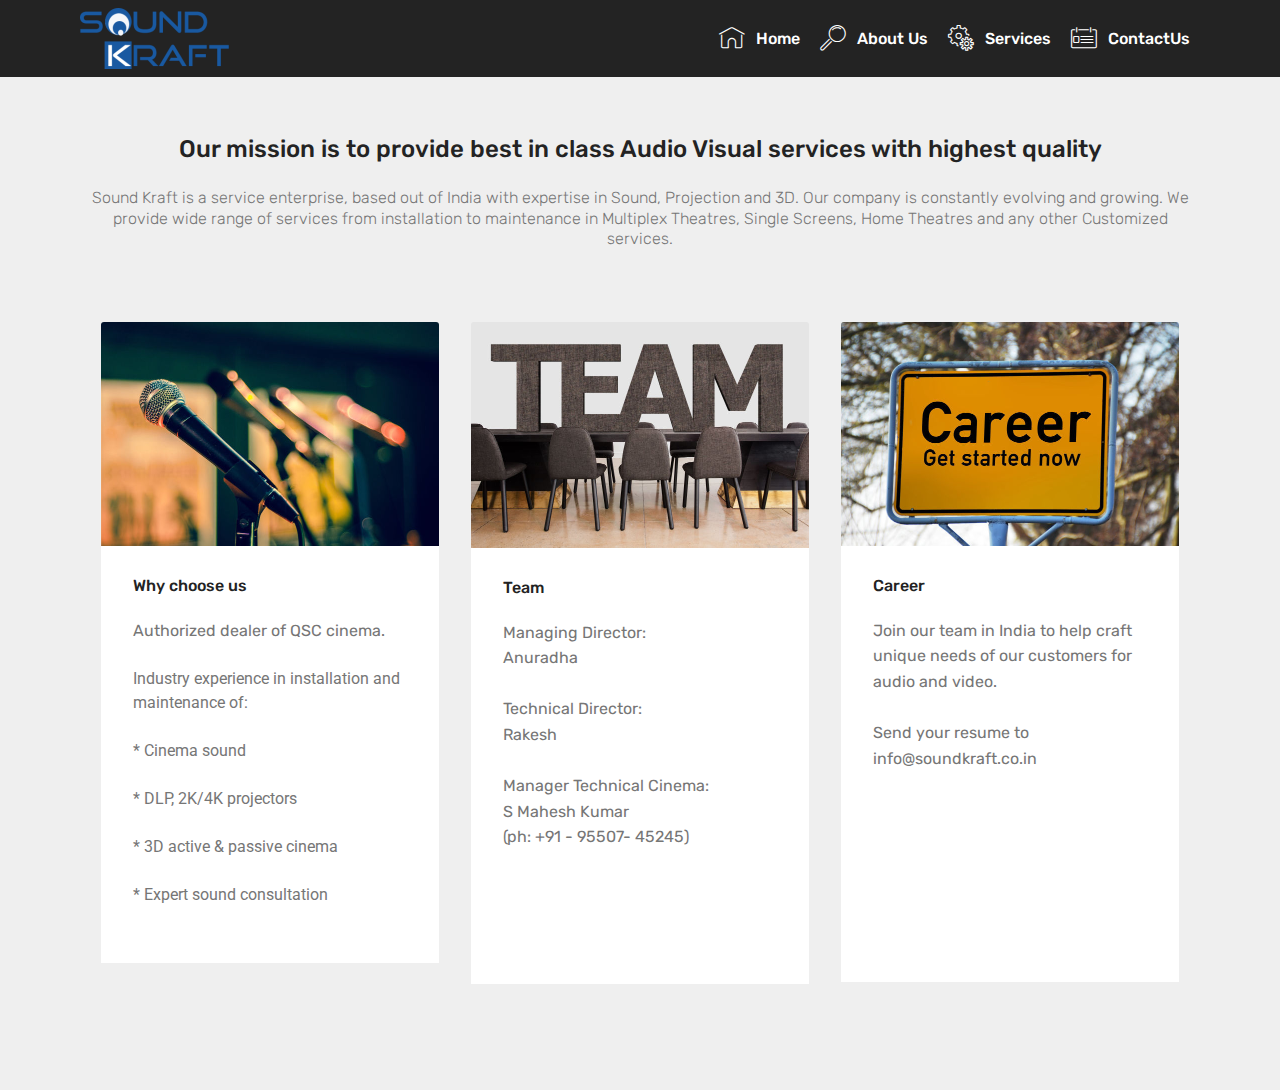
==== commit 8b94056a: "create github pages" ====
--- a/AboutUs.html
+++ b/AboutUs.html
@@ -64,7 +64,7 @@
     </nav>
 </section>
 
-<section class="engine"><a href="https://mobirise.info/l">free website templates</a></section><section class="features18 popup-btn-cards cid-rdeKLaR53b" id="features18-a">
+<section class="engine"><a href="https://mobirise.info/r">bootstrap template</a></section><section class="features18 popup-btn-cards cid-rdeKLaR53b" id="features18-a">
 
     
 
--- a/assets/dropdown/css/style.css
+++ b/assets/dropdown/css/style.css
@@ -0,0 +1,265 @@
+.navbar-dropdown {
+  left: 0;
+  padding: 0;
+  position: absolute;
+  right: 0;
+  top: 0;
+  transition: all 0.45s ease;
+  z-index: 1030;
+  background: #282828; }
+  .navbar-dropdown .navbar-logo {
+    margin-right: 0.8rem;
+    transition: margin 0.3s ease-in-out;
+    vertical-align: middle; }
+    .navbar-dropdown .navbar-logo img {
+      height: 3.125rem;
+      transition: all 0.3s ease-in-out; }
+    .navbar-dropdown .navbar-logo.mbr-iconfont {
+      font-size: 3.125rem;
+      line-height: 3.125rem; }
+  .navbar-dropdown .navbar-caption {
+    font-weight: 700;
+    white-space: normal;
+    vertical-align: -4px;
+    line-height: 3.125rem !important; }
+    .navbar-dropdown .navbar-caption, .navbar-dropdown .navbar-caption:hover {
+      color: inherit;
+      text-decoration: none; }
+  .navbar-dropdown .mbr-iconfont + .navbar-caption {
+    vertical-align: -1px; }
+  .navbar-dropdown.navbar-fixed-top {
+    position: fixed; }
+  .navbar-dropdown .navbar-brand span {
+    vertical-align: -4px; }
+  .navbar-dropdown.bg-color.transparent {
+    background: none; }
+  .navbar-dropdown.navbar-short .navbar-brand {
+    padding: 0.625rem 0; }
+    .navbar-dropdown.navbar-short .navbar-brand span {
+      vertical-align: -1px; }
+  .navbar-dropdown.navbar-short .navbar-caption {
+    line-height: 2.375rem !important;
+    vertical-align: -2px; }
+  .navbar-dropdown.navbar-short .navbar-logo {
+    margin-right: 0.5rem; }
+    .navbar-dropdown.navbar-short .navbar-logo img {
+      height: 2.375rem; }
+    .navbar-dropdown.navbar-short .navbar-logo.mbr-iconfont {
+      font-size: 2.375rem;
+      line-height: 2.375rem; }
+  .navbar-dropdown.navbar-short .mbr-table-cell {
+    height: 3.625rem; }
+  .navbar-dropdown .navbar-close {
+    left: 0.6875rem;
+    position: fixed;
+    top: 0.75rem;
+    z-index: 1000; }
+  .navbar-dropdown .hamburger-icon {
+    content: "";
+    display: inline-block;
+    vertical-align: middle;
+    width: 16px;
+    -webkit-box-shadow: 0 -6px 0 1px #282828,0 0 0 1px #282828,0 6px 0 1px #282828;
+    -moz-box-shadow: 0 -6px 0 1px #282828,0 0 0 1px #282828,0 6px 0 1px #282828;
+    box-shadow: 0 -6px 0 1px #282828,0 0 0 1px #282828,0 6px 0 1px #282828; }
+
+.dropdown-menu .dropdown-toggle[data-toggle="dropdown-submenu"]::after {
+  border-bottom: 0.35em solid transparent;
+  border-left: 0.35em solid;
+  border-right: 0;
+  border-top: 0.35em solid transparent;
+  margin-left: 0.3rem; }
+
+.dropdown-menu .dropdown-item:focus {
+  outline: 0; }
+
+.nav-dropdown {
+  font-size: 0.75rem;
+  font-weight: 500;
+  height: auto !important; }
+  .nav-dropdown .nav-btn {
+    padding-left: 1rem; }
+  .nav-dropdown .link {
+    margin: .667em 1.667em;
+    font-weight: 500;
+    padding: 0;
+    transition: color .2s ease-in-out; }
+    .nav-dropdown .link.dropdown-toggle {
+      margin-right: 2.583em; }
+      .nav-dropdown .link.dropdown-toggle::after {
+        margin-left: .25rem;
+        border-top: 0.35em solid;
+        border-right: 0.35em solid transparent;
+        border-left: 0.35em solid transparent;
+        border-bottom: 0; }
+      .nav-dropdown .link.dropdown-toggle[aria-expanded="true"] {
+        margin: 0;
+        padding: 0.667em 3.263em  0.667em 1.667em; }
+  .nav-dropdown .link::after,
+  .nav-dropdown .dropdown-item::after {
+    color: inherit; }
+  .nav-dropdown .btn {
+    font-size: 0.75rem;
+    font-weight: 700;
+    letter-spacing: 0;
+    margin-bottom: 0;
+    padding-left: 1.25rem;
+    padding-right: 1.25rem; }
+  .nav-dropdown .dropdown-menu {
+    border-radius: 0;
+    border: 0;
+    left: 0;
+    margin: 0;
+    padding-bottom: 1.25rem;
+    padding-top: 1.25rem;
+    position: relative; }
+  .nav-dropdown .dropdown-submenu {
+    margin-left: 0.125rem;
+    top: 0; }
+  .nav-dropdown .dropdown-item {
+    font-weight: 500;
+    line-height: 2;
+    padding: 0.3846em 4.615em 0.3846em 1.5385em;
+    position: relative;
+    transition: color .2s ease-in-out, background-color .2s ease-in-out; }
+    .nav-dropdown .dropdown-item::after {
+      margin-top: -0.3077em;
+      position: absolute;
+      right: 1.1538em;
+      top: 50%; }
+    .nav-dropdown .dropdown-item:focus, .nav-dropdown .dropdown-item:hover {
+      background: none; }
+
+@media (max-width: 767px) {
+  .nav-dropdown.navbar-toggleable-sm {
+    bottom: 0;
+    display: none;
+    left: 0;
+    overflow-x: hidden;
+    position: fixed;
+    top: 0;
+    transform: translateX(-100%);
+    -ms-transform: translateX(-100%);
+    -webkit-transform: translateX(-100%);
+    width: 18.75rem;
+    z-index: 999; } }
+.nav-dropdown.navbar-toggleable-xl {
+  bottom: 0;
+  display: none;
+  left: 0;
+  overflow-x: hidden;
+  position: fixed;
+  top: 0;
+  transform: translateX(-100%);
+  -ms-transform: translateX(-100%);
+  -webkit-transform: translateX(-100%);
+  width: 18.75rem;
+  z-index: 999; }
+
+.nav-dropdown-sm {
+  display: block !important;
+  overflow-x: hidden;
+  overflow: auto;
+  padding-top: 3.875rem; }
+  .nav-dropdown-sm::after {
+    content: "";
+    display: block;
+    height: 3rem;
+    width: 100%; }
+  .nav-dropdown-sm.collapse.in ~ .navbar-close {
+    display: block !important; }
+  .nav-dropdown-sm.collapsing, .nav-dropdown-sm.collapse.in {
+    transform: translateX(0);
+    -ms-transform: translateX(0);
+    -webkit-transform: translateX(0);
+    transition: all 0.25s ease-out;
+    -webkit-transition: all 0.25s ease-out;
+    background: #282828; }
+  .nav-dropdown-sm.collapsing[aria-expanded="false"] {
+    transform: translateX(-100%);
+    -ms-transform: translateX(-100%);
+    -webkit-transform: translateX(-100%); }
+  .nav-dropdown-sm .nav-item {
+    display: block;
+    margin-left: 0 !important;
+    padding-left: 0; }
+  .nav-dropdown-sm .link,
+  .nav-dropdown-sm .dropdown-item {
+    border-top: 1px dotted rgba(255, 255, 255, 0.1);
+    font-size: 0.8125rem;
+    line-height: 1.6;
+    margin: 0 !important;
+    padding: 0.875rem 2.4rem 0.875rem 1.5625rem !important;
+    position: relative;
+    white-space: normal; }
+    .nav-dropdown-sm .link:focus, .nav-dropdown-sm .link:hover,
+    .nav-dropdown-sm .dropdown-item:focus,
+    .nav-dropdown-sm .dropdown-item:hover {
+      background: rgba(0, 0, 0, 0.2) !important;
+      color: #c0a375; }
+  .nav-dropdown-sm .nav-btn {
+    position: relative;
+    padding: 1.5625rem 1.5625rem 0 1.5625rem; }
+    .nav-dropdown-sm .nav-btn::before {
+      border-top: 1px dotted rgba(255, 255, 255, 0.1);
+      content: "";
+      left: 0;
+      position: absolute;
+      top: 0;
+      width: 100%; }
+    .nav-dropdown-sm .nav-btn + .nav-btn {
+      padding-top: 0.625rem; }
+      .nav-dropdown-sm .nav-btn + .nav-btn::before {
+        display: none; }
+  .nav-dropdown-sm .btn {
+    padding: 0.625rem 0; }
+  .nav-dropdown-sm .dropdown-toggle[data-toggle="dropdown-submenu"]::after {
+    margin-left: .25rem;
+    border-top: 0.35em solid;
+    border-right: 0.35em solid transparent;
+    border-left: 0.35em solid transparent;
+    border-bottom: 0; }
+  .nav-dropdown-sm .dropdown-toggle[data-toggle="dropdown-submenu"][aria-expanded="true"]::after {
+    border-top: 0;
+    border-right: 0.35em solid transparent;
+    border-left: 0.35em solid transparent;
+    border-bottom: 0.35em solid; }
+  .nav-dropdown-sm .dropdown-menu {
+    margin: 0;
+    padding: 0;
+    position: relative;
+    top: 0;
+    left: 0;
+    width: 100%;
+    border: 0;
+    float: none;
+    border-radius: 0;
+    background: none; }
+  .nav-dropdown-sm .dropdown-submenu {
+    left: 100%;
+    margin-left: 0.125rem;
+    margin-top: -1.25rem;
+    top: 0; }
+
+.navbar-toggleable-sm .nav-dropdown .dropdown-menu {
+  position: absolute; }
+
+.navbar-toggleable-sm .nav-dropdown .dropdown-submenu {
+  left: 100%;
+  margin-left: 0.125rem;
+  margin-top: -1.25rem;
+  top: 0; }
+
+.navbar-toggleable-sm.opened .nav-dropdown .dropdown-menu {
+  position: relative; }
+
+.navbar-toggleable-sm.opened .nav-dropdown .dropdown-submenu {
+  left: 0;
+  margin-left: 00rem;
+  margin-top: 0rem;
+  top: 0; }
+
+.is-builder .nav-dropdown.collapsing {
+  transition: none !important; }
+
+/*# sourceMappingURL=style.css.map */
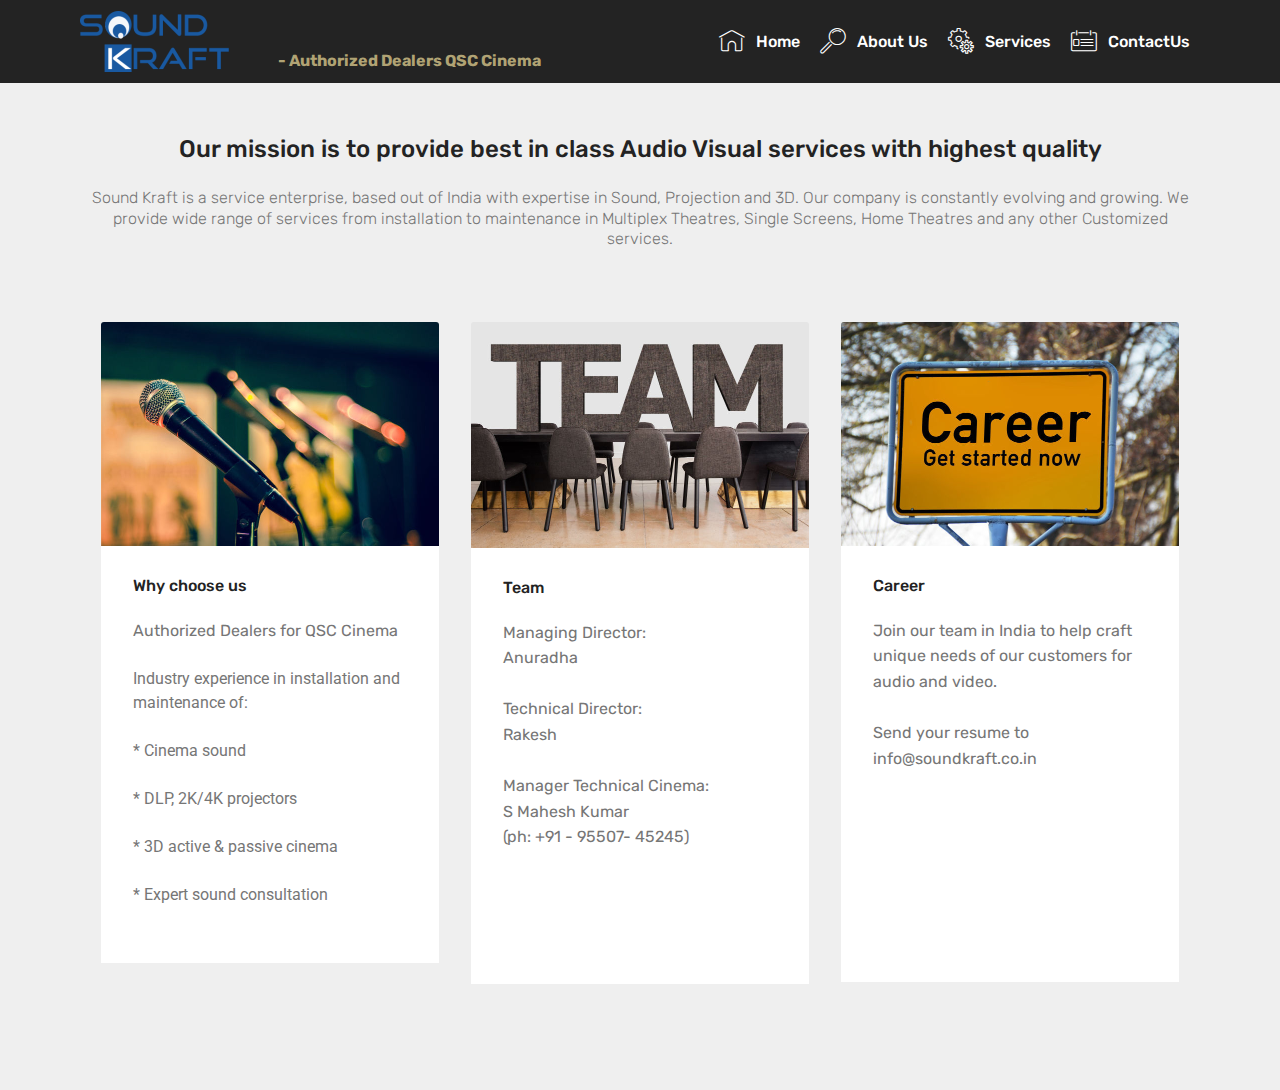
==== commit fde579f6: "create github pages" ====
--- a/AboutUs.html
+++ b/AboutUs.html
@@ -43,7 +43,7 @@
                          <img src="assets/images/sound-kraft-logo-without-bg-300x122.png" alt="Mobirise" title="" style="height: 3.8rem;">
                     </a>
                 </span>
-                
+                <span class="navbar-caption-wrap"><a class="navbar-caption text-danger display-7" href="https://mobirise.com">&nbsp; &nbsp; &nbsp; &nbsp; &nbsp; &nbsp; &nbsp; &nbsp; &nbsp; &nbsp; &nbsp; &nbsp;<br>&nbsp; &nbsp; &nbsp; &nbsp; &nbsp; &nbsp;<br>&nbsp; &nbsp; &nbsp; &nbsp; &nbsp; &nbsp; - Authorized Dealers&nbsp;QSC Cinema</a>&nbsp;&nbsp;&nbsp;&nbsp;</span>
             </div>
         </div>
         <div class="collapse navbar-collapse" id="navbarSupportedContent">
@@ -64,7 +64,7 @@
     </nav>
 </section>
 
-<section class="engine"><a href="https://mobirise.info/r">bootstrap template</a></section><section class="features18 popup-btn-cards cid-rdeKLaR53b" id="features18-a">
+<section class="engine"><a href="https://mobirise.info/j">website templates</a></section><section class="features18 popup-btn-cards cid-rdeKLaR53b" id="features18-a">
 
     
 
@@ -84,7 +84,7 @@
                     <div class="card-box">
                         <h4 class="card-title mbr-fonts-style display-7">
                             Why choose us</h4>
-                        <p class="mbr-text mbr-fonts-style align-left display-7"><span style="font-size: 1rem;">Authorized </span><span style="font-size: 1rem;">dealer </span><span style="font-size: 1rem;">of QSC cinema.</span></p><p><span style="font-size: 1rem;">Industry experience in installation and maintenance of:</span></p><p>* Cinema sound</p><p><span style="font-size: 1rem;">* DLP, 2K/4K projectors</span></p><p>* 3D active &amp; passive cinema</p><p>* Expert sound consultation</p><p></p>
+                        <p class="mbr-text mbr-fonts-style align-left display-7">Authorized Dealers for QSC Cinema</p><p><span style="font-size: 1rem;">Industry experience in installation and maintenance of:</span></p><p>* Cinema sound</p><p><span style="font-size: 1rem;">* DLP, 2K/4K projectors</span></p><p>* 3D active &amp; passive cinema</p><p>* Expert sound consultation</p><p></p>
                     </div>
                 </div>
             </div>
